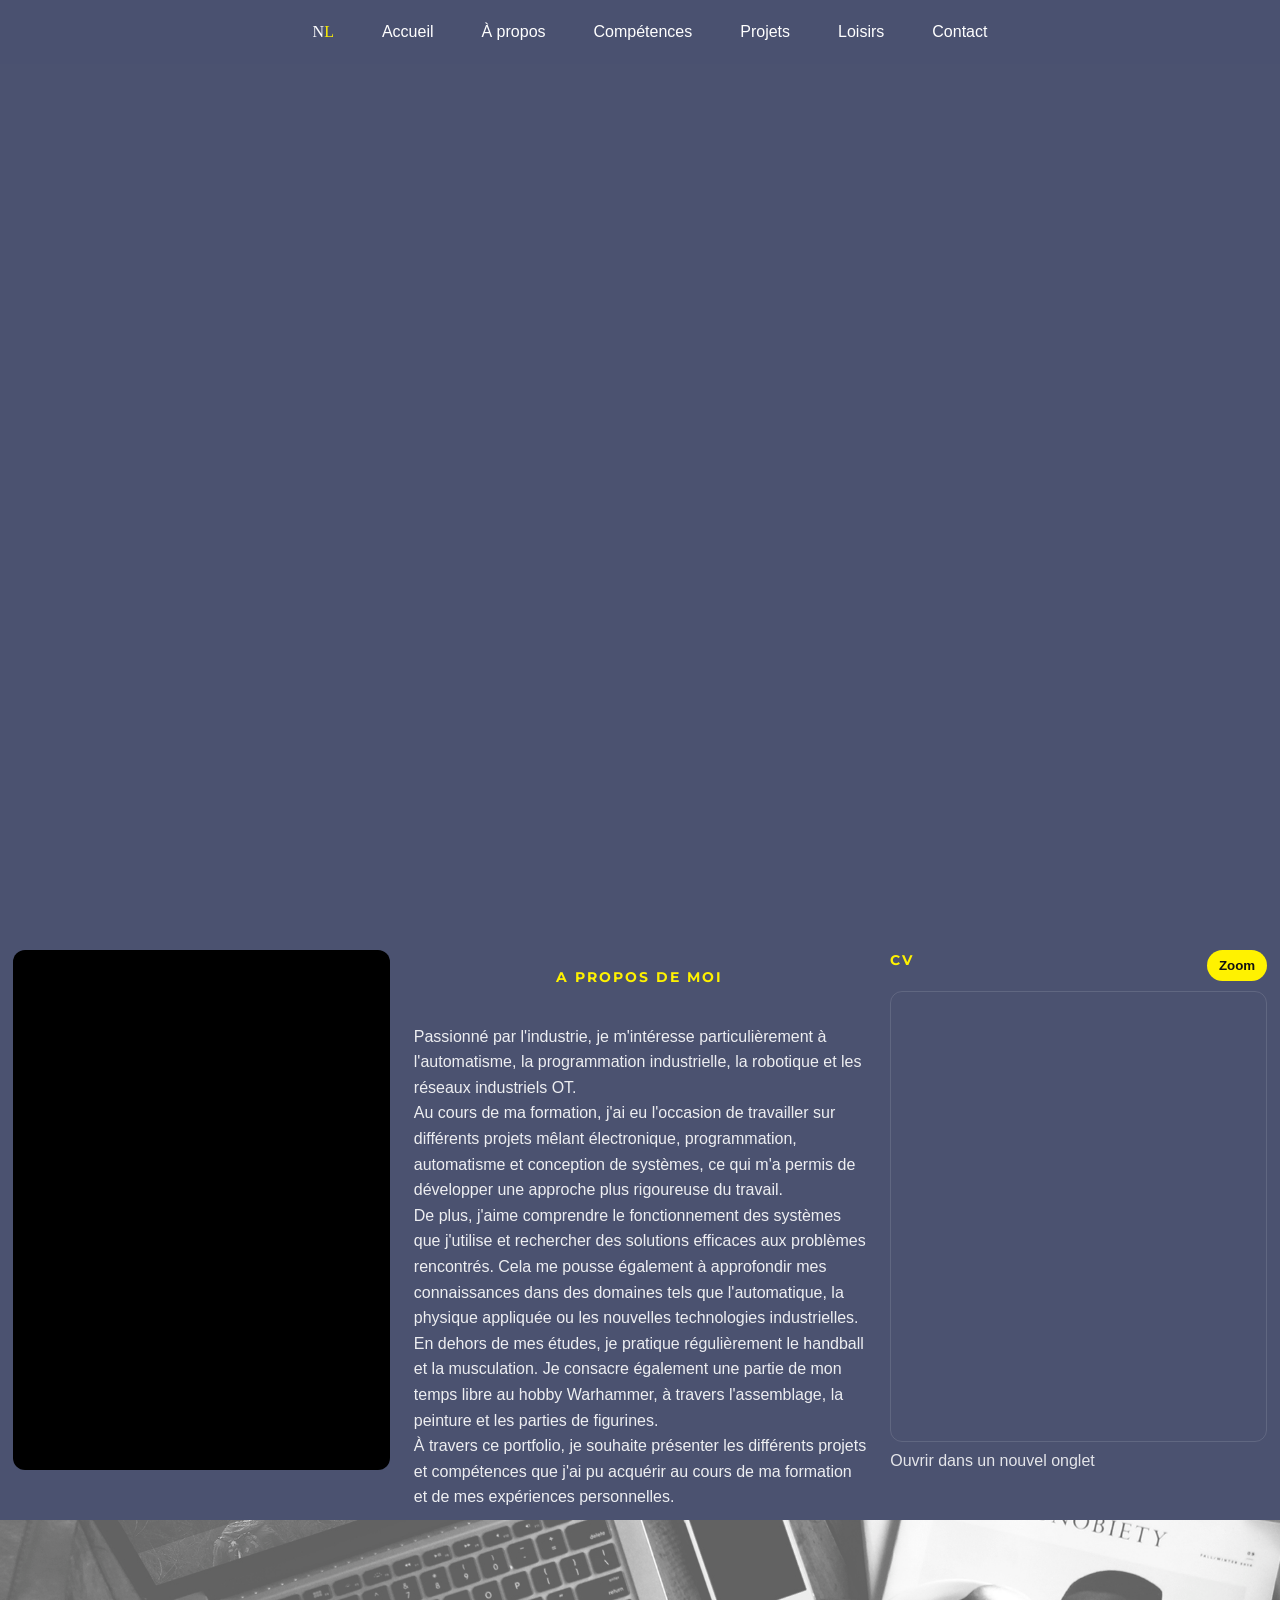
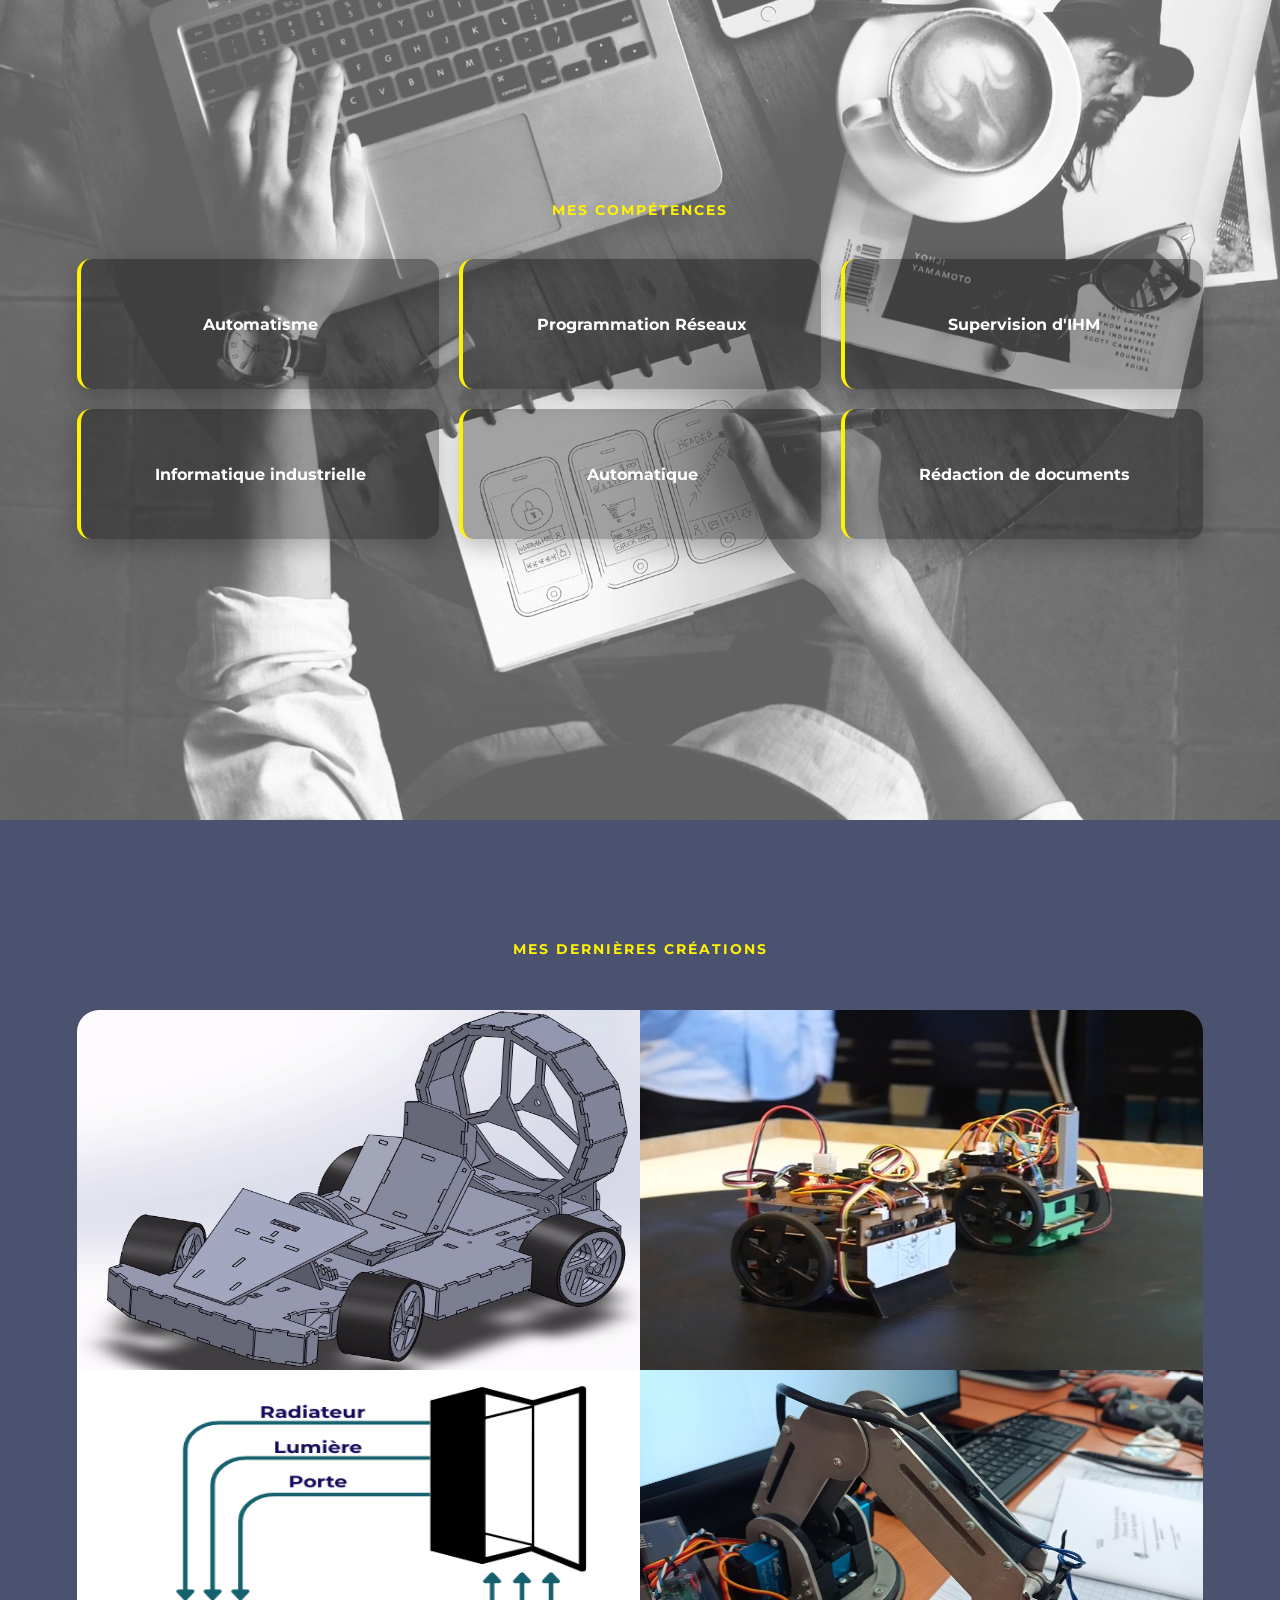
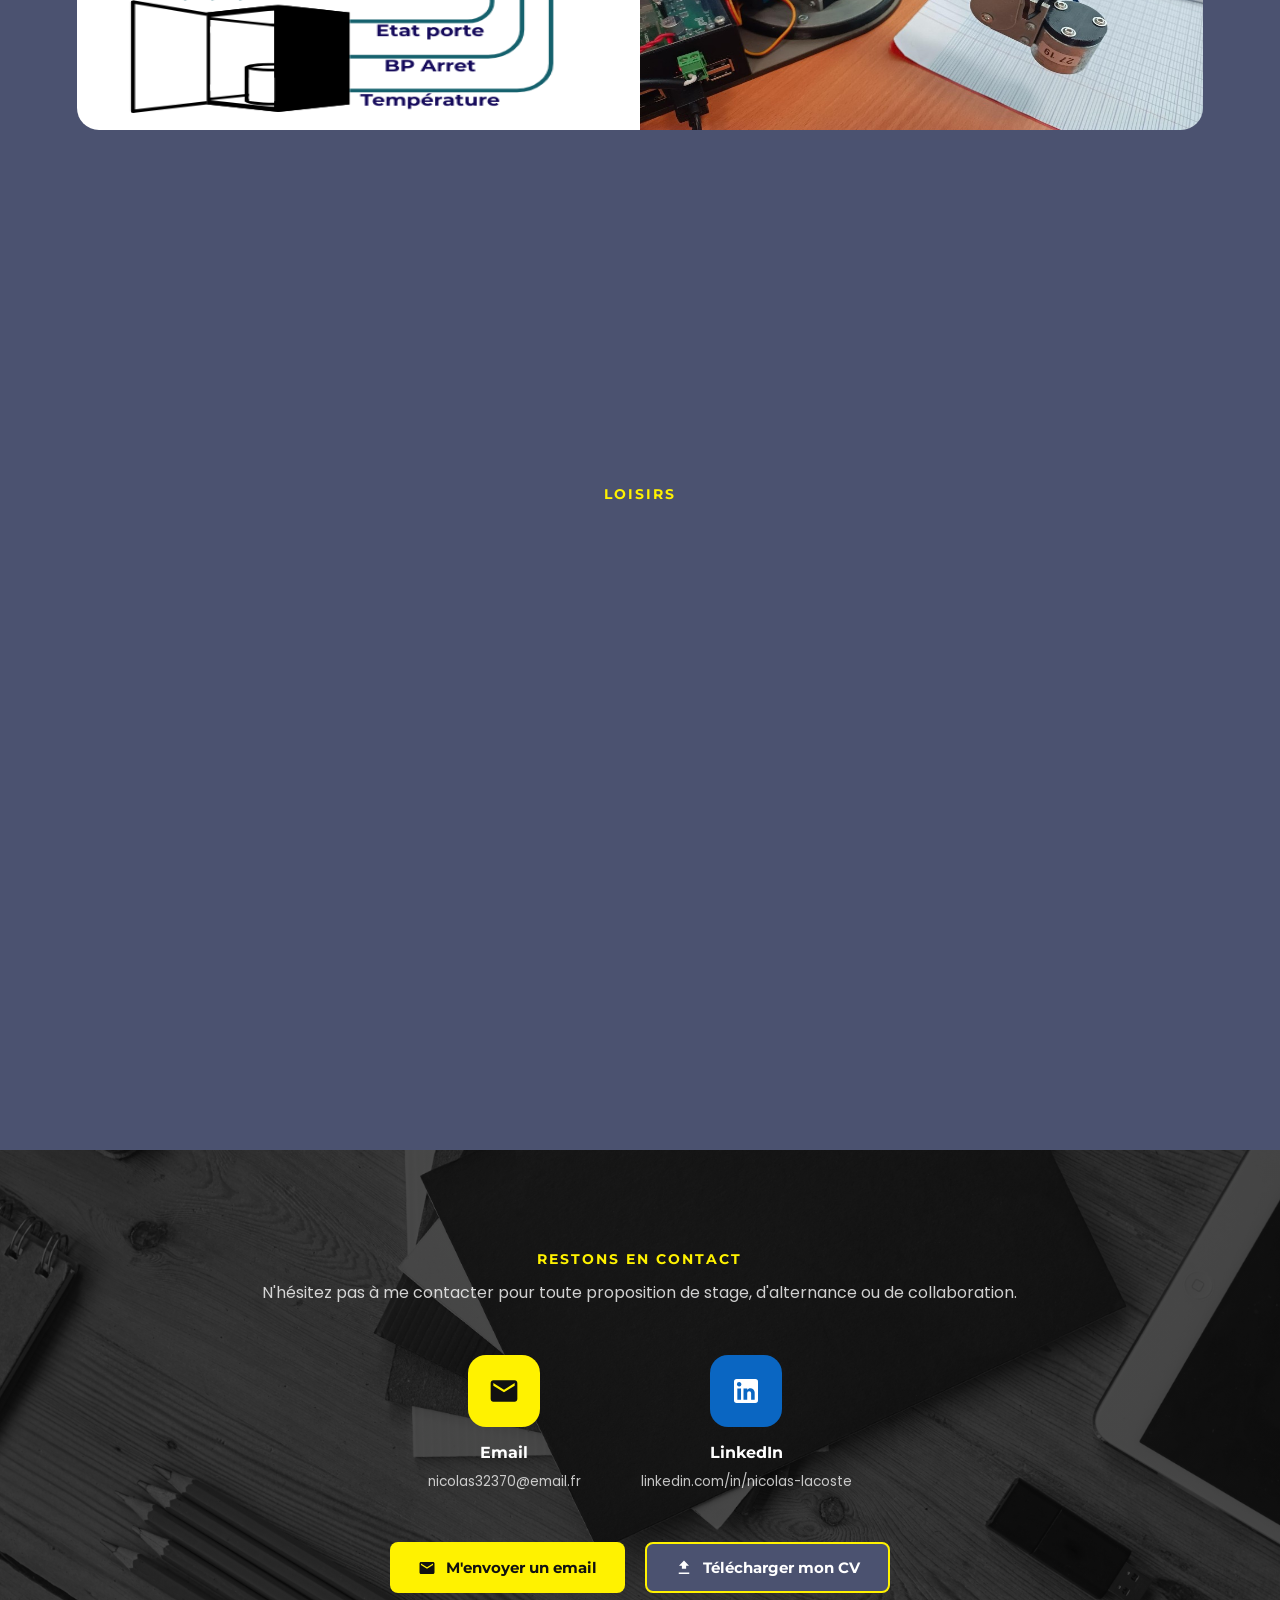
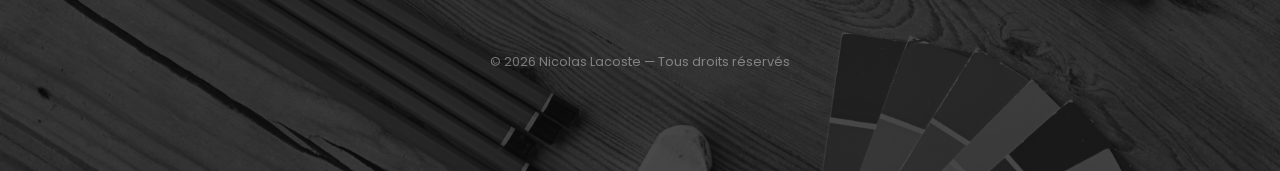
==== index.html @ 11937372 "Add initial HTML structure for portfolio site" ====
<!DOCTYPE html>
<html lang="fr">
<head>
    <link rel="preconnect" href="https://fonts.googleapis.com">
    <link rel="preconnect" href="https://fonts.gstatic.com" crossorigin>
    <link href="https://fonts.googleapis.com/css2?family=Montserrat:ital,wght@0,100..900;1,100..900&family=Noto+Sans+Arabic:wght@100..900&family=Poppins:ital,wght@0,100;0,200;0,300;0,400;0,500;0,600;0,700;0,800;0,900;1,100;1,200;1,300;1,400;1,500;1,600;1,700;1,800;1,900&display=swap" rel="stylesheet">
    <meta charset="UTF-8">
    <meta name="viewport" content="width=device-width, initial-scale=1.0">
    <meta name="referrer" content="strict-origin-when-cross-origin">
    <title>Portfolio - BUT GEII AII</title>
    <link rel="stylesheet" href="CSS site portfolio.css">
</head>
<body>

    <header>
        <nav class="navbar">
            <ul class="menu">
                <li><a href="#hero" class="logo">N<span style="color: #FFF200;">L</span></a></li>
                <li><a href="#hero">Accueil</a></li>
                <li><a href="#about">À propos</a></li>
                <li><a href="#skills">Compétences</a></li>
                <li><a href="#projects">Projets</a></li>
                <li><a href="#loisirs">Loisirs</a></li>
                <li><a href="#contact">Contact</a></li>
            </ul>
        </nav>
    </header>

    <!-- HERO -->
    <section id="hero" class="hero reveal">
    
    <div class="hero-image" id="heroImage"></div>

    <div class="hero-content" >
        <h1>Nicolas <span style="color: #FFF200;"> Lacoste </span> </h1>
        <h2>
         <br> Étudiant en <span style="color:#FFF200;">GEII</span><br>
         à l'IUT <span style="color:#FFF200;">de Bordeaux</span> <br>
        <span style="color:#FFF200;">en 2nde année</span> parcours <br>
        <span style="color:#FFF200;">Automatisme et informatique
        industrielle</span></h2>
    </div>
    <div class="section-divider"></div>
</section>

    <!-- A PROPOS -->
    <section id="about" class="section about reveal">
  <div class="about-grid">
    <!-- Gauche : vidéo -->
    <div class="about-panel about-video">

    <!-- youtube -->
     <div class="video-box">
  <iframe
    src="https://www.youtube-nocookie.com/embed/vzYlxQwlvFA"
    title="Présentation"
    frameborder="0"
    referrerpolicy="strict-origin-when-cross-origin"
    allow="accelerometer; autoplay; clipboard-write; encrypted-media; gyroscope; picture-in-picture; web-share"
    allowfullscreen>
  </iframe>
</div>
      
</div>

    <!-- Centre : texte -->
    <div class="about-panel about-text">
      <div class="text-header">
      <h3><br> A propos de moi</h3>
      </div>
      <p><br>
        Passionné par l'industrie, je m'intéresse particulièrement à l'automatisme, la programmation industrielle, la robotique et les réseaux industriels OT. <br>

        Au cours de ma formation, j'ai eu l'occasion de travailler sur différents projets mêlant électronique, programmation, automatisme et conception de systèmes, ce qui m'a permis de développer une approche plus rigoureuse du travail.<br>

        De plus, j'aime comprendre le fonctionnement des systèmes que j'utilise et rechercher des solutions efficaces aux problèmes rencontrés. Cela me pousse également à approfondir mes connaissances dans des domaines tels que l'automatique, la physique appliquée ou les nouvelles technologies industrielles.<br>

        En dehors de mes études, je pratique régulièrement le handball et la musculation. Je consacre également une partie de mon temps libre au hobby Warhammer, à travers l'assemblage, la peinture et les parties de figurines. <br>

        À travers ce portfolio, je souhaite présenter les différents projets et compétences que j'ai pu acquérir au cours de ma formation et de mes expériences personnelles.
        
      </p>

     
    </div>

    <!-- Droite : CV -->
    <div class="about-panel about-cv">
      <div class="about-cv-header">
        <h3>CV</h3>
        <button class="btn-zoom" id="openCv">Zoom</button>
      </div>

      <div class="cv-preview" role="button" tabindex="0" aria-label="Ouvrir le CV en grand">
        <iframe
          src="CV Nicolas Lacoste J.pdf"
          title="Aperçu CV"
          loading="lazy"></iframe>
      </div>

      <a class="cv-download" href="CV Nicolas Lacoste J.pdf" target="_blank" rel="noopener">
        Ouvrir dans un nouvel onglet
      </a>
    </div>
  </div>
</section>

<!-- Modal Zoom CV -->
<div class="modal" id="cvModal" aria-hidden="true">
  <div class="modal-backdrop" id="closeCv"></div>

  <div class="modal-content" role="dialog" aria-modal="true" aria-label="CV en plein écran">
    <button class="modal-close" id="closeCvBtn" aria-label="Fermer">✕</button>
    <iframe src="CV Nicolas Lacoste J.pdf" title="CV plein écran"></iframe>
  </div>
</div>


    <!-- COMPETENCES -->
    <section id="skills" class="section skills">
      <div class="skills-inner reveal">
        <h3>Mes compétences</h3>

        <div class="skills-grid">
          <div class="card-flip" data-title="Automatisme" data-desc="Programmation d'automates Siemens sous TIA Portal, réalisation de Grafcet et mise en œuvre de systèmes automatisés. Compétences acquises lors de projets industriels">
            <div class="card-inner">
              <div class="card-front">Automatisme</div>
               <div class="card-back">
                Cliquer pour<br>en savoir plus →
              </div>
            </div>
          </div>

          <div class="card-flip" data-title="Programmation Réseaux" data-desc="Développement d'applications en C, Python et Arduino ainsi qu'utilisation de protocoles de communication industriels et embarqués. Mise en œuvre de liaisons série, échanges de données et architectures connectées.">
            <div class="card-inner">
              <div class="card-front">Programmation Réseaux</div>
              <div class="card-back">
                Cliquer pour<br>en savoir plus →
              </div>
            </div>
          </div>

          <div class="card-flip" data-title="Supervision d'IHM" data-desc="Création d'interfaces homme-machine permettant le pilotage et la visualisation d'installations automatisées. Conception d'écrans intuitifs facilitant le suivi et le diagnostic des systèmes.">
            <div class="card-inner">
              <div class="card-front">Supervision d'IHM</div>
              <div class="card-back">
                Cliquer pour<br>en savoir plus →
              </div>
            </div>
          </div>

          <div class="card-flip" data-title="Informatique industrielle" data-desc="Développement de solutions associant matériel et logiciel pour le pilotage de systèmes industriels. Utilisation de microcontrôleurs, Raspberry Pi et outils de programmation dédiés à l'industrie.">
            <div class="card-inner">
              <div class="card-front">Informatique industrielle</div>
              <div class="card-back">
                Cliquer pour<br>en savoir plus →
              </div>
            </div>
          </div>

          <div class="card-flip" data-title="Automatique" data-desc="Étude et modélisation de systèmes de régulation dynamiques, analyse de stabilité et mise en œuvre de correcteurs de régulation PID. Application pratique lors de projets de régulation thermique et de contrôle de procédés.">
            <div class="card-inner">
              <div class="card-front">Automatique</div>
              <div class="card-back">
                Cliquer pour<br>en savoir plus →
              </div>
            </div>
          </div>
          <div class="card-flip" data-title="Rédaction de documents" data-desc="Réalisation de rapports techniques, comptes rendus de projets et d'analyse fonctionnelles sur des systèmes complexes. Capacité à présenter clairement une démarche, des résultats et des solutions techniques.">
            <div class="card-inner">
              <div class="card-front">Rédaction de documents</div>
              <div class="card-back">
                Cliquer pour<br>en savoir plus →
              </div>
            </div>
          </div>
        </div>
      </div>
    </section>

    <!-- Modal compétence -->
    <div class="skill-modal-backdrop" id="skillModal">
      <div class="skill-modal-card">
        <button class="skill-modal-close" id="skillModalClose">✕</button>
        <div class="skill-modal-title" id="skillModalTitle"></div>
        <div class="skill-modal-text" id="skillModalText"></div>
      </div>
    </div>

    <!-- PROJETS -->
    <section id="projects" class="section projects reveal">
      <div class="projects-header">
        <h3>Mes dernières créations</h3>
      </div>

      <div class="projects-grid">
        <a class="project-card" href="projet-KAH.html" aria-label="Projet KAH">
          <img src="Kah .jpg" alt="Aperçu projet 1">
          <div class="project-overlay">
            <div class="project-title">Projet KAH</div>
            <div class="project-tags">Carte électronique d'un récepteur d'un kart à hélice</div>
          </div>
        </a>

        <a class="project-card" href="projet-sumo.html" aria-label="Projet Robot SUMO">
          <img src="robot sumo.jpeg" alt="Aperçu projet 2">
          <div class="project-overlay">
            <div class="project-title">Projet SUMO</div>
            <div class="project-tags">Fabrication d'un robot Sumo</div>
          </div>
        </a>

        <a class="project-card" href="projet-mugochaud.html" aria-label="Projet MUGOCHAUD">
          <img src="mugochaud-synoptique-fonctionnel.webp" alt="Aperçu projet 3">
          <div class="project-overlay">
            <div class="project-title">Projet MUGOCHAUD</div>
            <div class="project-tags">Programmation et installation d'une enceinte chauffante pour mug automatisé</div>
          </div>
        </a>
        <a class="project-card" href="projet-robotique.html" aria-label="Projet pilotage robotique">
          <img src="brasrobotcover.jpg" alt="">
            <div class="project-overlay">
            <div class="project-title">Projet bras robot</div>
            <div class="project-tags">Pilotage d'un bras robot</div>
          </div>
        </a>
      </div>
    </section>

  <!-- LOISIRS -->
  <section id="loisirs" class="section projects reveal">
    <div class="projects-header">
      <h3>Loisirs</h3>
    </div>

    <div class="projects-grid">

      <a class="project-card loisir-card" href="loisirs-warhammer.html">
        <video muted preload="metadata">
          <source src="warhammer.mp4" type="video/mp4">
        </video>
        <div class="project-overlay">
          <div class="project-title">Figurines Warhammer</div>
          <div class="project-tags">Assemblage et peinture de figurine Warhammer</div>
        </div>
      </a>

      <a class="project-card loisir-card" href="loisirs-handball.html">
        <video muted loop preload="metadata">
          <source src="sport.mp4" type="video/mp4">
        </video>
        <div class="project-overlay">
          <div class="project-title">Activités sportives</div>
          <div class="project-tags">Handball / Tennis / Musculation</div>
        </div>
      </a>
    </div>

    </div>
  </section>
    <!-- CONTACT -->
  <section id="contact" class="section contact">
  <div class="contact-inner reveal">

    <h3>Restons en Contact</h3>
    <p class="contact-subtitle">
      N'hésitez pas à me contacter pour toute proposition de stage, d'alternance ou de collaboration.
    </p>

    <div class="contact-icons-row">

      <div class="contact-icon-block">
        <a href="mailto:nicolas32370@email.fr" class="contact-icon-box email-box">
          <svg xmlns="http://www.w3.org/2000/svg" width="32" height="32" viewBox="0 0 24 24">
            <path d="M20 4H4c-1.1 0-2 .9-2 2v12c0 1.1.9 2 2 2h16c1.1 0 2-.9 2-2V6c0-1.1-.9-2-2-2zm0 4-8 5-8-5V6l8 5 8-5v2z"/>
          </svg>
        </a>
        <strong>Email</strong>
        <a href="mailto:nicolas32370@email.fr">nicolas32370@email.fr</a>
      </div>

      <div class="contact-icon-block">
        <a href="https://linkedin.com/in/nicolas-lacoste" target="_blank" rel="noopener" class="contact-icon-box linkedin-box">
          <svg xmlns="http://www.w3.org/2000/svg" width="32" height="32" fill="white" viewBox="0 0 24 24">
            <path d="M19 3A2 2 0 0 1 21 5V19A2 2 0 0 1 19 21H5A2 2 0 0 1 3 19V5A2 2 0 0 1 5 3H19M18.5 18.5V13.2A3.26 3.26 0 0 0 15.24 9.94C14.39 9.94 13.4 10.46 12.92 11.24V10.13H10.13V18.5H12.92V13.57A1.46 1.46 0 0 1 14.38 12.11A1.46 1.46 0 0 1 15.84 13.57V18.5H18.5M6.88 8.56A1.68 1.68 0 0 0 8.56 6.88C8.56 5.95 7.81 5.19 6.88 5.19A1.69 1.69 0 0 0 5.19 6.88C5.19 7.81 5.95 8.56 6.88 8.56M8.27 18.5V10.13H5.5V18.5H8.27Z"/>
          </svg>
        </a>
        <strong>LinkedIn</strong>
        <a href="https://linkedin.com/in/nicolas-lacoste" target="_blank" rel="noopener">linkedin.com/in/nicolas-lacoste</a>
      </div>

    </div>

    <div class="contact-buttons">
      <a href="mailto:nicolas32370@email.fr" class="contact-btn btn-email">
        <svg xmlns="http://www.w3.org/2000/svg" width="18" height="18" fill="currentColor" viewBox="0 0 24 24">
          <path d="M20 4H4c-1.1 0-2 .9-2 2v12c0 1.1.9 2 2 2h16c1.1 0 2-.9 2-2V6c0-1.1-.9-2-2-2zm0 4-8 5-8-5V6l8 5 8-5v2z"/>
        </svg>
        M'envoyer un email
      </a>
      <a href="CV Nicolas Lacoste J.pdf" download class="contact-btn btn-cv">
        <svg xmlns="http://www.w3.org/2000/svg" width="18" height="18" fill="currentColor" viewBox="0 0 24 24">
          <path d="M5 20h14v-2H5v2zm7-18L5.33 9h3.84v4h5.66V9h3.84L12 2z"/>
        </svg>
        Télécharger mon CV
      </a>
    </div>

    <div class="contact-footer">
      © 2026 Nicolas Lacoste — Tous droits réservés
    </div>

  </div>
</section>

    <script src="javascript site portfolio.js"></script>
</body>
</html>
---- CSS site portfolio.css ----
* {
    margin: 0;
    padding: 0;
    box-sizing: border-box;
}
html {
    scroll-behavior: smooth;
}
body {
    font-family: Arial, sans-serif;
    scroll-behavior: smooth;
    color: white;
    background-color: #4b5270;
}

header{
  position: fixed;
  top: 0;
  width: 100%;
  padding: 15px 40px;

  background: rgba(75,82,112,0.9);
  backdrop-filter: blur(6px);

  transition: background 0.35s ease;
  z-index: 1000;
}
header::before{
  content: "";
  position: absolute;
  inset: 0;

  background: radial-gradient(
    circle at var(--x, 50%) var(--y, 50%),
    rgba(255,255,255,0.25) 0%,
    rgba(255,255,255,0.12) 20%,
    rgba(255,255,255,0.05) 40%,
    transparent 70%
  );

  opacity: 0;
  transition: opacity 0.3s ease;
  pointer-events: none;
}

header:hover::before{
  opacity: 1;
}

nav {
    display: flex;
    align-items: center;
    padding: 0px 20px;
    justify-content: center;  /* ⭐ centre tout */
}
nav .logo{
    font-family:'Algerian';
    font: size 250px;
}
nav ul {
    display: flex;
    list-style: none;
    align-items: center;
    justify-content: center;
    gap: 28px;          /* espace régulier entre éléments */
}

nav ul li {
    margin-left: 20px;
}

ul{
  list-style-position: inside;
  padding-left: 0;
  text-align: center;
}

ul li{
  margin: 8px 0;
}

nav a {
    text-decoration: none;
    color: white;
    transition: 0.3s;
}

nav a:hover {
    color: #FFF200;
}
.cards .card:hover {
    color: #FFF200;
}
.section {
    min-height: 50vh;
    padding: 50px 1%;
    display: flex;
    flex-direction: column;
    justify-content: center;
}

.hero {
    position: relative;
    height: 100vh;
    background: #4b5270; /* couleur de fond comme ton screen */
    display: flex;
    align-items: center;
    padding-left: 70%;
    overflow: hidden;
    padding-top: 80px;
    color: #FFF200;
    font-family : "Times New Roman", Times, serif;
}

.hero-image {
    position: absolute;
    left: 0;
    top: 0;
    height: 100%;
    width: 55%; /* elle ne prend pas tout l'écran */
    
    background: url(arriere\ plan\ 1.png) center/cover no-repeat;

    /* 🔥 Le dégradé de transparence */
    -webkit-mask-image: linear-gradient(
        to right,
        #2d2d2d 0%,
        #2d2d2d 80%,
        transparent 100%
    );
    mask-image: linear-gradient(
        to right,
        #2d2d2d 0%,
        #2d2d2d 80%,
        transparent 100%
    );
    will-change: transform;
    transform: translate3d(0, 0, 0);
    z-index: 1;
}
.hero::before {
  content: "";
  position: absolute;
  inset: 0;

  background:

    radial-gradient(
      circle at 85% 30%,
      rgba(255,242,0,0.5) 0%,
      rgba(45,45,45,0.6) 50%,
      rgba(45,45,45,0) 70%
    );

  z-index: 0;
  pointer-events: none;
}

.hero-content {
    position: relative;
    z-index: 2;
    color: white;
    z-index: 4;
}
h2 {
    font-family: 'Montserrat', sans-serif;
    color: #FFF200;
}
.hero h1{
    font-family: 'Montserrat', sans-serif;
    font-weight: 800;
    letter-spacing: 6px;
    color: white;
    font-size : 65px;
}
.hero h2 {
    color: white;
    font-family: 'Poppins', sans-serif;
    font-weight: 400;
    font-size : 24px;
}

.section-divider{
  height: 90px; /* ✅ espace de respiration */
  background: linear-gradient(
    to bottom,
    rgba(255,255,255,0) 0%,
    rgba(0,0,0,0.10) 50%,
    rgba(255,255,255,0) 100%
  );
}

.cards {
    display: flex;
    gap: 20px;
    flex-wrap: wrap;
}

.card{
  background: rgba(0,0,0,0.35);
  padding: 20px;
  border-left: 4px solid #FFF200;
  border-radius: 18px;         /* ✅ plus arrondi */
  box-shadow: 0 10px 30px rgba(0,0,0,0.15);
  flex: 1 1 200px;
  transition: transform 0.25s ease, box-shadow 0.25s ease;
}
.skills .cards{
  display: grid;
  grid-template-columns: repeat(2, 1fr);
  gap: 25px;
}

/* ─── SKILLS CARDS ─── */
.skills-inner h3 {
  text-align: center;
  margin-bottom: 40px;
}

.skills-grid {
  display: grid;
  grid-template-columns: repeat(3, 1fr);
  gap: 20px;
}

@media (max-width: 900px) {
  .skills-grid { grid-template-columns: repeat(2, 1fr); }
}
@media (max-width: 600px) {
  .skills-grid { grid-template-columns: 1fr; }
}

.card-flip {
  perspective: 1000px;
  height: 130px;   /* plus petite */
  cursor: pointer;
  transition: transform 0.3s ease;
}
.card-flip:hover {
  transform: scale(1.05);
}
.card-inner {
  position: relative;
  width: 100%;
  height: 100%;
  transition: transform 0.7s cubic-bezier(.4,0,.2,1);
  transform-style: preserve-3d;
}



.card-front, .card-back {
  position: absolute;
  inset: 0;
  border-radius: 14px;
  backface-visibility: hidden;
  display: flex;
  justify-content: center;
  align-items: center;
  padding: 18px;
  text-align: center;
  box-shadow: 0 8px 24px rgba(0,0,0,0.25);
}

.card-front {
  background: rgba(0,0,0,0.35);
  border-left: 4px solid #FFF200;
  font-family: 'Montserrat', sans-serif;
  font-weight: 700;
  font-size: 1rem;
}

.card-back {
  background: rgba(0,0,0,0.65);
  color: white;
  line-height: 1.5;
  font-size: 0.85rem;
  transform: rotateY(180deg);
}

/* ─── SKILL MODAL (zoom centré) ─── */
.skill-modal-backdrop {
  position: fixed;
  inset: 0;
  background: rgba(0,0,0,0.0);
  backdrop-filter: blur(0px);
  z-index: 9000;
  display: flex;
  align-items: center;
  justify-content: center;
  pointer-events: none;
  opacity: 0;
  transition: opacity 0.35s ease, backdrop-filter 0.35s ease, background 0.35s ease;
}

.skill-modal-backdrop.is-open {
  opacity: 1;
  pointer-events: all;
  background: rgba(0,0,0,0.45);
  backdrop-filter: blur(8px);
}

.skill-modal-card {
  background: rgba(20,22,35,0.97);
  border: 1px solid rgba(255,242,0,0.35);
  border-radius: 22px;
  box-shadow: 0 30px 80px rgba(0,0,0,0.6);
  position: relative;
  transform: scale(0.75);
  opacity: 0;
  transition: transform 0.4s cubic-bezier(.34,1.56,.64,1), opacity 0.3s ease;
  width: min(480px, 88vw);
  padding: 44px 40px;
}

.skill-modal-backdrop.is-open .skill-modal-card {
  transform: scale(1);
  opacity: 1;
}

.skill-modal-title {
  font-family: 'Montserrat', sans-serif;
  font-weight: 800;
  font-size: 1.3rem;
  color: #FFF200;
  margin-bottom: 16px;
  letter-spacing: 1px;
}

.skill-modal-text {
  color: rgba(255,255,255,0.88);
  line-height: 1.8;
  font-size: 1rem;
  font-family: 'Poppins', sans-serif;
  text-align: justify;  /* comme sur le site ref */
}

.skill-modal-close {
  position: absolute;
  top: -14px;
  right: -14px;
  width: 34px;
  height: 34px;
  border-radius: 50%;
  background: #FFF200;
  color: #111;
  border: none;
  font-size: 1rem;
  font-weight: 900;
  cursor: pointer;
  display: flex;
  align-items: center;
  justify-content: center;
  transition: transform 0.2s;
}
.skill-modal-close:hover { transform: scale(1.15); }

.card:hover{
  transform: translateY(-6px);
  box-shadow: 0 16px 40px rgba(0,0,0,0.25);
}
.reveal{
  opacity: 0;
  transform: translateY(40px);
  transition: opacity 700ms ease, transform 700ms ease;
  will-change: opacity, transform;
}

/* Quand visible */
.reveal.is-visible{
  opacity: 1;
  transform: translateY(0);
}

/* Option: délais différents pour faire un effet "cascade" */
.hero.delay-1 { transition-delay: 120ms; }
.hero.delay-2 { transition-delay: 240ms; }
.hero.delay-3 { transition-delay: 360ms; }

/* Option: accessibilité (si l’utilisateur préfère réduire les animations) */
@media (prefers-reduced-motion: reduce) {
  .hero {
    transition: none;
    opacity: 1;
    transform: none;
  }
}
.about {
  gap: 30px;
}

.about h2 {
  margin-bottom: 10px;
}

/* Grille 3 colonnes */
.about-grid{
  display: grid;
  grid-template-columns: 1fr 1.2fr 1fr;
  gap: 24px;
  align-items: stretch; /* ✅ toutes les colonnes s'étirent */
}

.about-panel{
  height: 520px;              /* ✅ même taille */
  display: flex;              /* ✅ permet de gérer le contenu */
  flex-direction: column;
}
.text-header{
  text-align: center;
}
h3 {
  margin-bottom: 12px;
  font-family: 'Montserrat', sans-serif;
  letter-spacing: 2px;
  font-size: 14px;
  text-transform: uppercase;
  color: #FFF200;
}

/* Vidéo */
.about-video video {
  width: 100%;
  height: 360px;
  border-radius: 12px;
  background: #000;
  object-fit: cover;
}
.about-video { gap: 12px; }

.video-box{
  flex: 1;                /* ✅ prend toute la hauteur dispo */
  border-radius: 12px;
  overflow: hidden;
  background: #000;
}

.video-box iframe{
  width: 100%;
  height: 100%;
  border: 0;
}

/* Texte */
.about-text p {
  line-height: 1.6;
  color: rgba(255,255,255,0.9);
}
.about-list {
  margin-top: 12px;
  padding-left: 18px;
  line-height: 1.7;
  color: rgba(255,255,255,0.85);
}

/* CV */
.about-cv-header{
  display: flex;
  justify-content: space-between;
  align-items: center;
  gap: 12px;
}

.btn-zoom {
  background: #FFF200;
  color: #111;
  border: none;
  padding: 8px 12px;
  border-radius: 999px;
  cursor: pointer;
  font-weight: 700;
}
.btn-zoom:active { transform: scale(0.98); }

.cv-preview {
  margin-top: 10px;
  height: 360px;
  border-radius: 12px;
  overflow: hidden;
  border: 1px solid rgba(255,255,255,0.12);
  cursor: pointer;
}
.cv-preview iframe {
  width: 100%;
  height: 100%;
  border: 0;
}
.about-cv .cv-preview{
  flex: 1;
  height: auto; /* ✅ ne force plus une hauteur fixe */
}
.cv-download{
  display: inline-block;
  margin-top: 10px;
  color: white;
  text-decoration: none;
  opacity: 0.85;
}
.cv-download:hover{ color: #FFF200; opacity: 1; }

/* Modal */
.modal {
  position: fixed;
  inset: 0;
  display: none;
  z-index: 999999;
}
.modal.is-open { display: block; }

.modal-backdrop{
  position: absolute;
  inset: 0;
  background: rgba(0,0,0,0.65);
}

.modal-content{
  position: absolute;
  inset: 5vh 5vw;
  background: #111;
  border-radius: 16px;
  overflow: hidden;
  border: 1px solid rgba(255,255,255,0.12);
}
.modal-content iframe{
  width: 100%;
  height: 100%;
  border: 0;
}
.modal-close{
  position: absolute;
  top: 10px;
  right: 12px;
  z-index: 2;
  background: rgba(255,255,255,0.12);
  color: white;
  border: 1px solid rgba(255,255,255,0.18);
  border-radius: 10px;
  padding: 8px 10px;
  cursor: pointer;
}

/* Responsive */
@media (max-width: 1100px){
  .about-grid{
    grid-template-columns: 1fr;
  }
  .about-video video,
  .cv-preview{
    height: 280px;
  }
}

.skills{
  min-height: 100vh;           /* ✅ plus grand */
  padding: 120px 6%;
  background-image: url("image compétences.png");
  background-size: cover;
  background-position: center;
  background-repeat: no-repeat;
}
@media (max-width: 700px){
  .skills .cards{
    grid-template-columns: 1fr; /* ✅ 1 colonne sur téléphone */
  }
}
.skills-header{
  text-align: center;
  margin-bottom: 40px;
}
.skills, .contact{
  position: relative;
}

/* Le contenu au-dessus du background */
.skills-inner, .contact-inner{
  position: relative;
  z-index: 1;
}

/* Si tu utilises un overlay en ::before sur contact/skills */
.skills::before, .contact::before{
  z-index: 0;
}
.projects {
  min-height: 100vh;
  padding: 120px 6%;
}

.projects-header{
  text-align: center;
  margin-bottom: 40px;
}
.projects h2{
  font-family: 'Montserrat', sans-serif;
  font-weight: 800;
  letter-spacing: 2px;
  margin-bottom: 10px;
}

.projects-more{
  display: inline-block;
  text-decoration: none;
  color: rgba(255,255,255,0.75);
  letter-spacing: 2px;
  transition: 0.25s;
}
.projects-more:hover{
  color: #FFF200;
}

/* 3 images alignées */
.projects-grid{
  display: grid;
  gap: 0;                 /* comme l'exemple (collé) */
  border-radius: 22px;
  overflow: hidden;
  grid-template-columns: repeat(2, minmax(0, 1fr));
}

/* Cartes */
.project-card{
  position: relative;
  display: block;
  height: 360px;
  overflow: hidden;
  color: white;
  text-decoration: none;
}

.project-card:visited {
  color: #FFF200;
}
.project-card img{
  width: 100%;
  height: 100%;
  object-fit: fill;
  transform: scale(1);
  transition: transform 0.45s ease;
}

/* Overlay sombre + texte */
.project-overlay{
  position: absolute;
  inset: 0;
  background: linear-gradient(to top, rgba(0,0,0,0.55), rgba(0,0,0,0.05));
  opacity: 0;
  transition: opacity 0.25s ease;
  display: flex;
  flex-direction: column;
  justify-content: flex-end;
  padding: 18px;
}

.project-title{
  font-family: 'Montserrat', sans-serif;
  font-weight: 800;
  letter-spacing: 1px;
}

.project-tags{
  opacity: 0.85;
  margin-top: 6px;
  color: white;
}

/* Hover effet */
.project-card:hover img{
  transform: scale(1.06);
}
.project-card:hover .project-overlay{
  opacity: 1;
}

/* Responsive */
@media (max-width: 900px){
  .projects-grid{
    grid-template-columns: 1fr;
  }
  .project-card{
    height: 260px;
  }
}

.loisir-card {
  position: relative;
  overflow: hidden;
  cursor: pointer;
}

.loisir-card video {
  position: absolute;   /* 🔥 très important */
  top: 0;
  left: 0;
  width: 100%;
  height: 100%;
  object-fit: cover;    /* remplit toute la card */
}

.contact {
  position: relative;
  min-height: 60vh;
  padding: 100px 8%;
  background:
    linear-gradient(rgba(0,0,0,0.7), rgba(0,0,0,0.7)),
    url("image contacts.png");
  background-size: cover;
  background-position: center;
  text-align: center;
}

.contact-inner {
  position: relative;
  z-index: 1;
}

.contact-subtitle {
  color: rgba(255,255,255,0.8);
  font-family: 'Poppins', sans-serif;
  font-size: 1rem;
  margin-bottom: 50px;
  margin-top: 10px;
}
/* Conteneur principal */
.contact-container{
  display: grid;
  grid-template-columns: 1fr 1.2fr;
  gap: 60px;
  align-items: start;
}
.contact-icons-row {
  display: flex;
  justify-content: center;
  gap: 60px;
  flex-wrap: wrap;
  margin-bottom: 50px;
}

.contact-icon-block {
  display: flex;
  flex-direction: column;
  align-items: center;
  gap: 10px;
}

.contact-icon-box {
  width: 72px;
  height: 72px;
  border-radius: 18px;
  display: flex;
  align-items: center;
  justify-content: center;
  margin-bottom: 6px;
  cursor: pointer;
  transition: transform 0.2s, opacity 0.2s;
}
.email-box    { background: #FFF200; }
.email-box svg { fill: #111; }
.linkedin-box { background: #0a66c2; }

.contact-icon-block strong {
  font-family: 'Montserrat', sans-serif;
  font-size: 1rem;
  color: white;
}
.contact-icon-box:hover {
  transform: scale(1.08);
  opacity: 0.9;
}

.contact-icon-block a {
  color: rgba(255,255,255,0.75);
  text-decoration: none;
  font-family: 'Poppins', sans-serif;
  font-size: 0.85rem;
  transition: color 0.2s;
}
.contact-icon-block a:hover { color: #FFF200; }

.contact-buttons {
  display: flex;
  justify-content: center;
  gap: 20px;
  flex-wrap: wrap;
  margin-bottom: 60px;
}

.contact-btn {
  display: inline-flex;
  align-items: center;
  gap: 10px;
  padding: 14px 28px;
  border-radius: 8px;
  font-family: 'Montserrat', sans-serif;
  font-weight: 700;
  font-size: 0.95rem;
  text-decoration: none;
  transition: transform 0.2s, opacity 0.2s;
}
.contact-btn:hover { transform: translateY(-2px); opacity: 0.9; }

.btn-email { background: #FFF200; color: #111; }
.btn-cv    { background: #4b5270; color: white; border: 2px solid #FFF200; }

.contact-footer {
  color: rgba(255,255,255,0.4);
  font-size: 0.8rem;
  font-family: 'Poppins', sans-serif;
}

@media (max-width: 600px) {
  .contact-icons-row { gap: 30px; }
  .contact-buttons   { flex-direction: column; align-items: center; }
}
/* Texte */
.contact-info h2{
  font-family: 'Montserrat', sans-serif;
  margin-bottom: 20px;
}

.contact-info p{
  line-height: 1.6;
  margin-bottom: 18px;
  opacity: 0.9;
}

/* Formulaire */
.contact-form{
  display: flex;
  flex-direction: column;
  gap: 16px;
}

.form-row{
  display: flex;
  gap: 12px;
}

/* Champs */
.contact-form input,
.contact-form textarea{
  width: 100%;
  padding: 14px;
  border: none;
  border-radius: 6px;
  background: #e9e9e9;
  font-size: 14px;
}

/* Bouton */
.contact-form button{
  background: #FFF200;
  color: #111;
  border: none;
  padding: 14px;
  font-weight: bold;
  cursor: pointer;
  border-radius: 6px;
  transition: 0.25s;
}

.contact-form button:hover{
  background: #e5d800;
}

/* Réseaux sociaux */
.contact-socials{
  margin-top: 60px;
  text-align: center;
}

.contact-socials a{
  margin: 0 14px;
  text-decoration: none;
  color: white;
  opacity: 0.8;
  transition: 0.2s;
}

.contact-socials a:hover{
  color: #FFF200;
  opacity: 1;
}
@media (max-width: 900px){
  .contact-container{
    grid-template-columns: 1fr;
  }

  .form-row{
    flex-direction: column;
  }
}
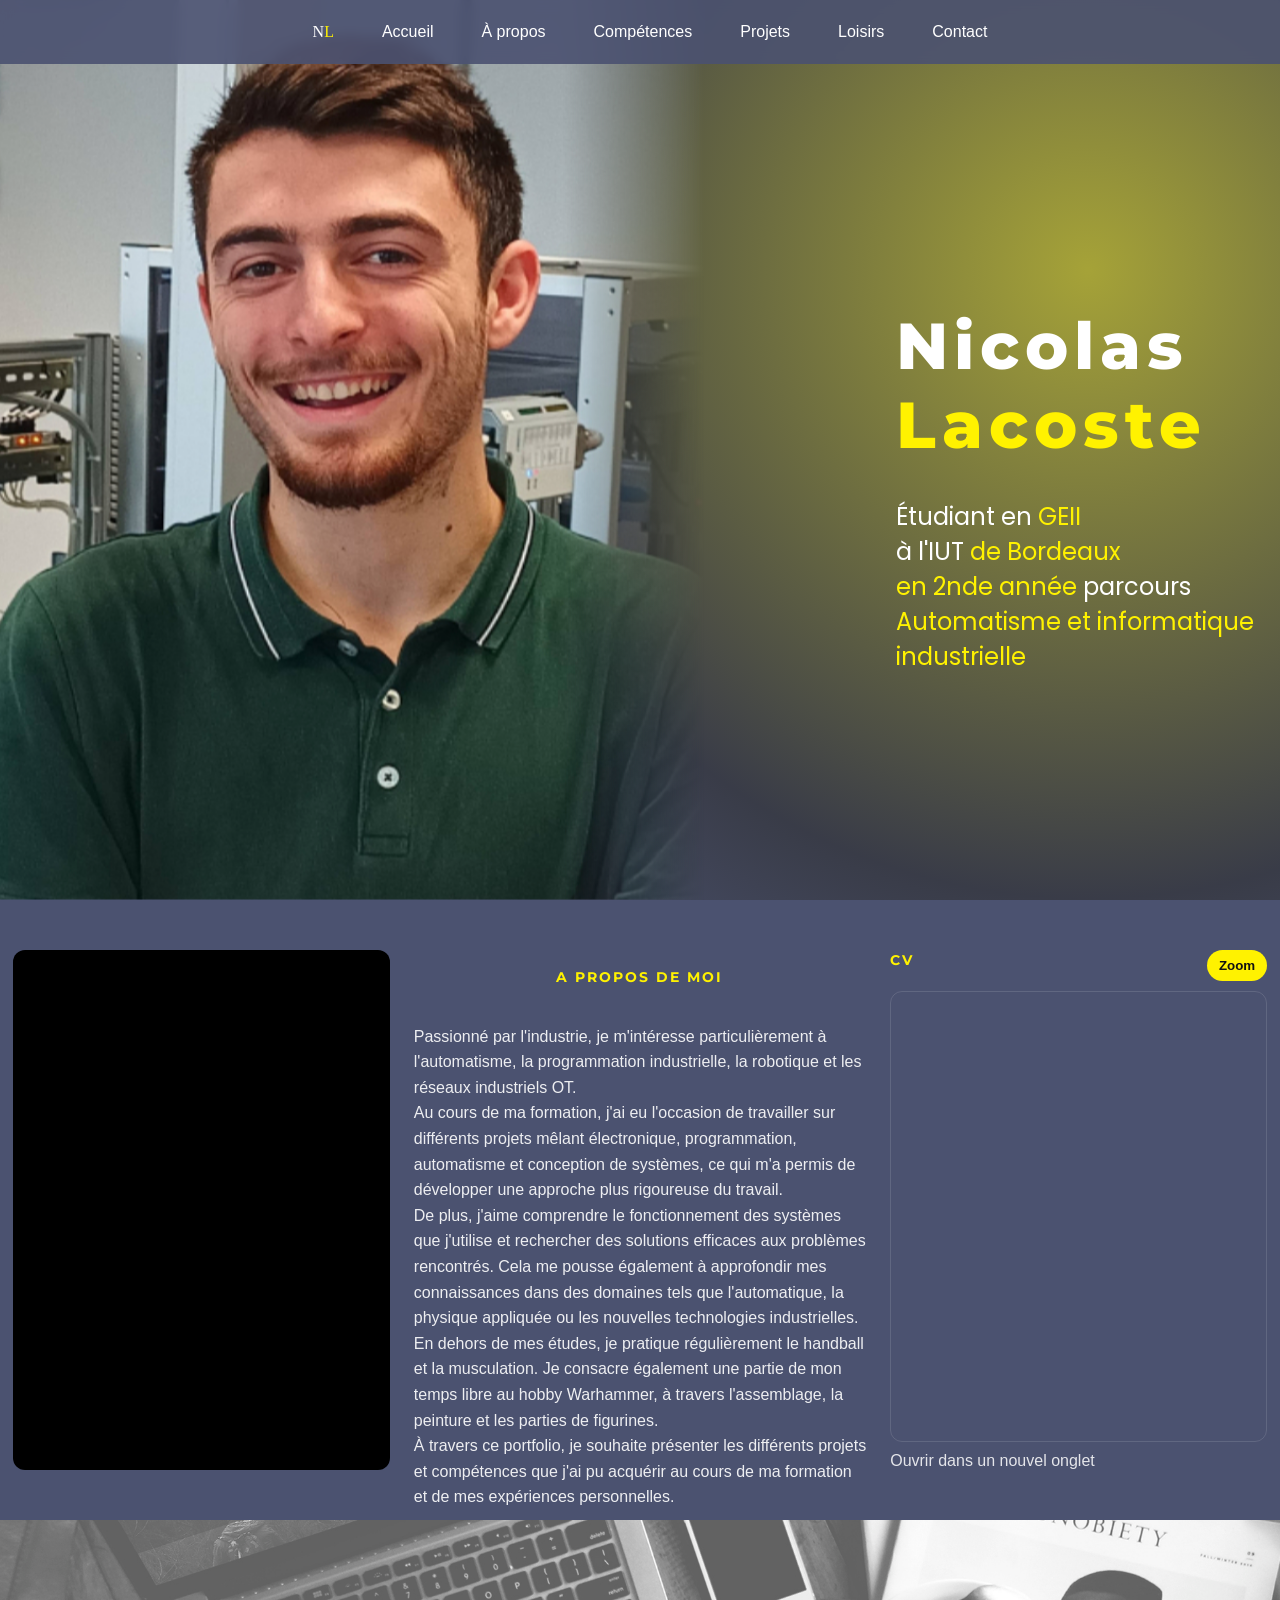
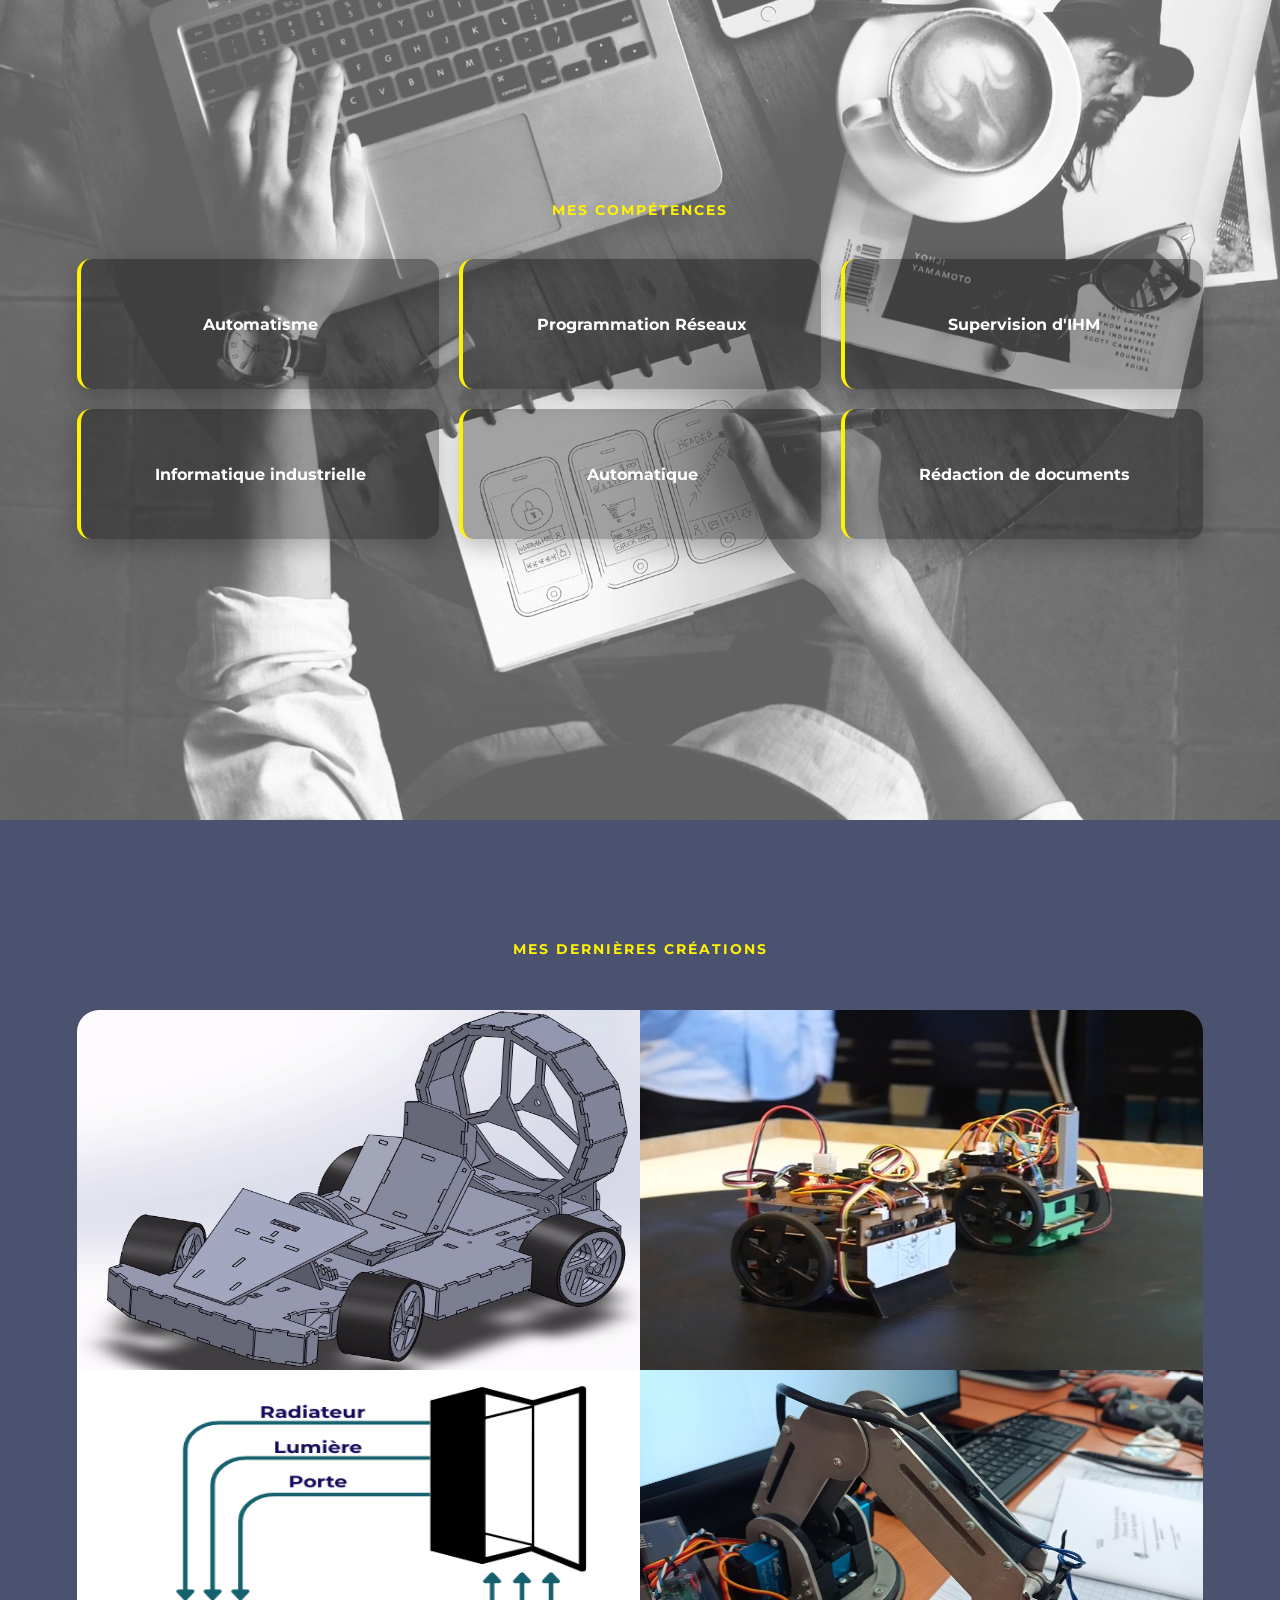
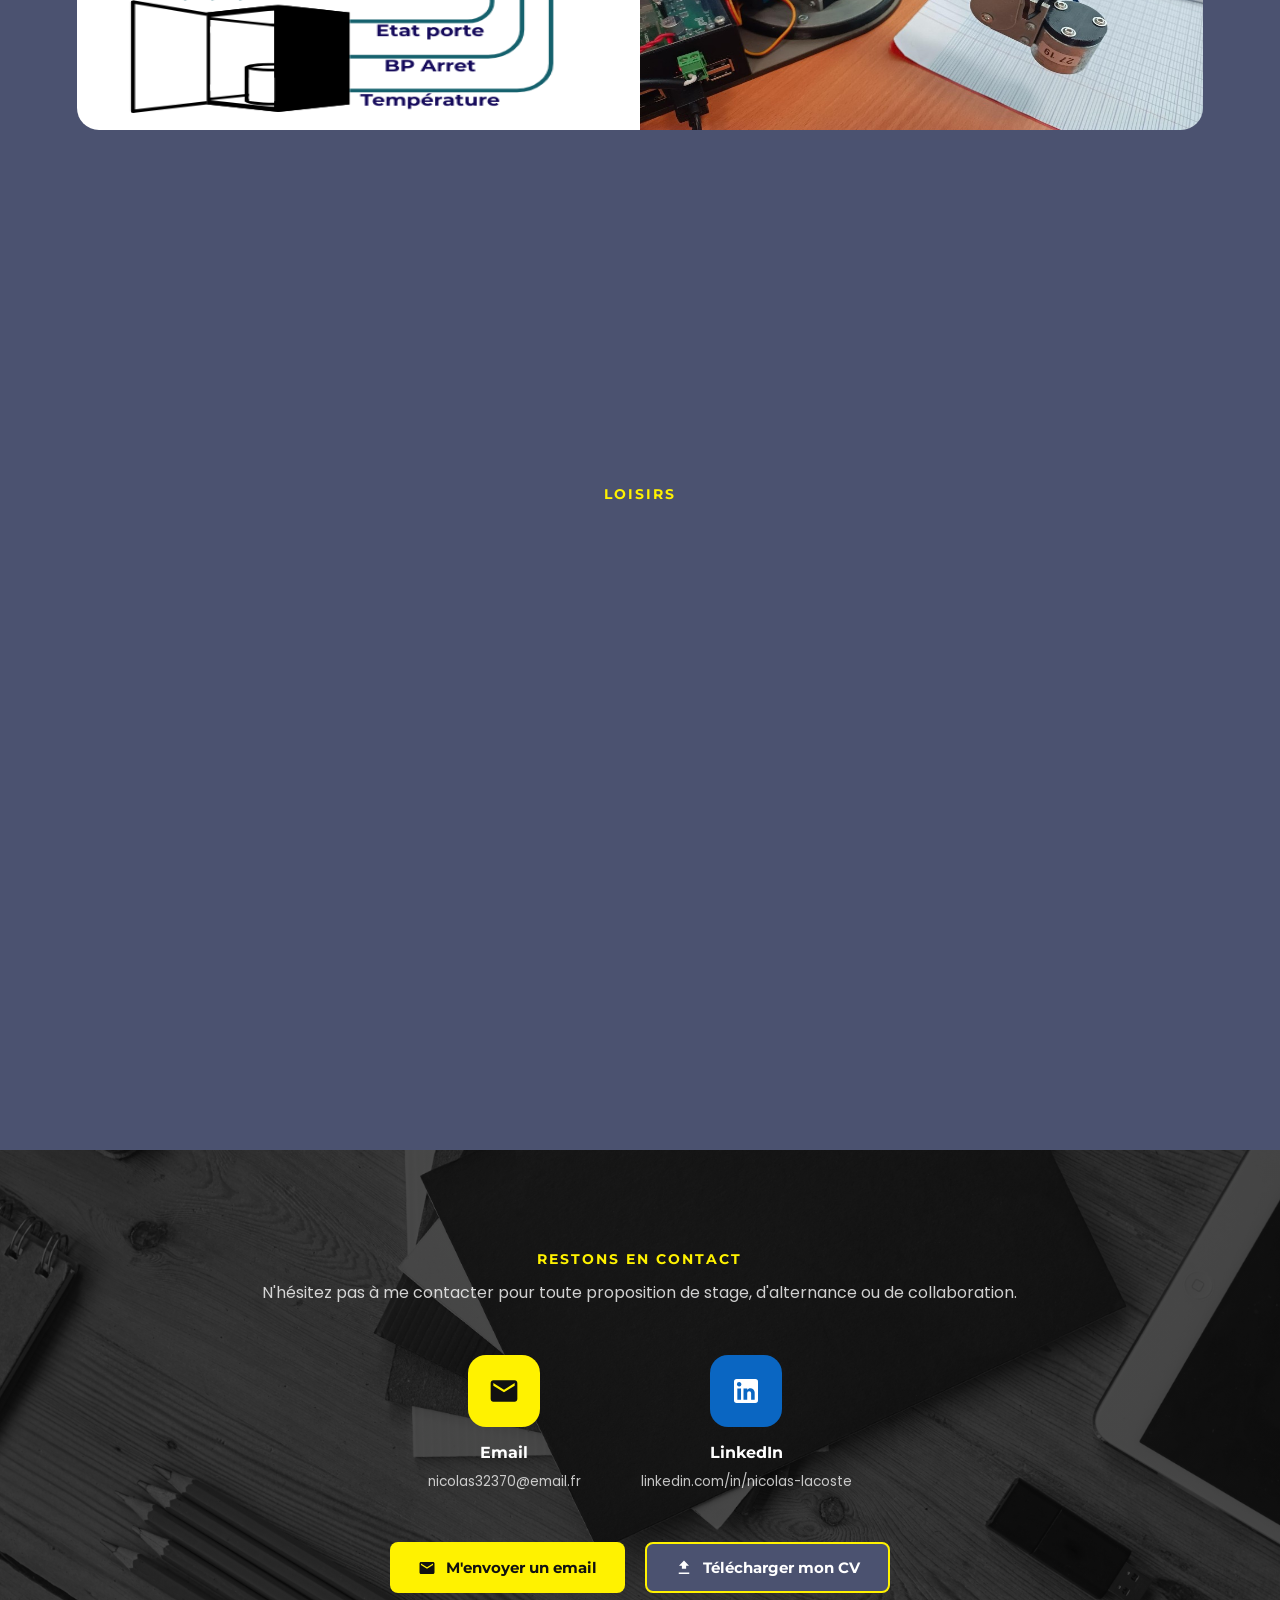
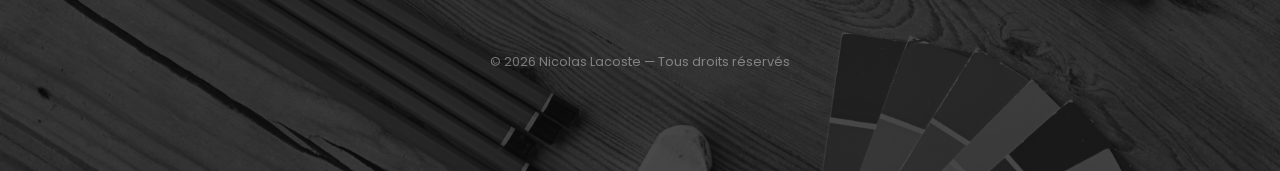
==== commit 2168cbf1: "Modify YouTube iframe for inline playback Updated YouTube iframe to include 'playsinline' parameter." ====
--- a/index.html
+++ b/index.html
@@ -50,15 +50,15 @@
     <div class="about-panel about-video">
 
     <!-- youtube -->
-     <div class="video-box">
-  <iframe
-    src="https://www.youtube-nocookie.com/embed/vzYlxQwlvFA"
-    title="Présentation"
-    frameborder="0"
-    referrerpolicy="strict-origin-when-cross-origin"
-    allow="accelerometer; autoplay; clipboard-write; encrypted-media; gyroscope; picture-in-picture; web-share"
-    allowfullscreen>
-  </iframe>
+    <div class="video-box">
+      <iframe
+        src="https://www.youtube-nocookie.com/embed/vzYlxQwlvFA?playsinline=1"
+        title="Présentation"
+        frameborder="0"
+        referrerpolicy="strict-origin-when-cross-origin"
+        allow="accelerometer; autoplay; clipboard-write; encrypted-media; gyroscope; picture-in-picture; web-share"
+        allowfullscreen>
+      </iframe>
 </div>
       
 </div>
@@ -237,7 +237,7 @@
 
       <a class="project-card loisir-card" href="loisirs-warhammer.html">
         <video muted preload="metadata">
-          <source src="warhammer.mp4" type="video/mp4">
+          <source src="Warhammer.mp4" type="video/mp4">
         </video>
         <div class="project-overlay">
           <div class="project-title">Figurines Warhammer</div>
--- a/CSS site portfolio.css
+++ b/CSS site portfolio.css
@@ -888,4 +888,103 @@
   .form-row{
     flex-direction: column;
   }
-}+}
+@media (max-width: 768px) {
+
+  /* ─── NAVBAR ─── */
+  nav ul {
+    gap: 12px;
+    flex-wrap: wrap;
+    padding: 0 10px;
+  }
+  nav ul li {
+    margin-left: 0;
+  }
+
+  /* ─── HERO ─── */
+  .hero {
+    padding-left: 5%;
+    padding-right: 5%;
+    justify-content: flex-end;
+    align-items: flex-start;
+  }
+
+  .hero-image {
+    width: 100%;
+    -webkit-mask-image: linear-gradient(
+      to bottom,
+      #2d2d2d 0%,
+      #2d2d2d 60%,
+      transparent 100%
+    );
+    mask-image: linear-gradient(
+      to bottom,
+      #2d2d2d 0%,
+      #2d2d2d 60%,
+      transparent 100%
+    );
+  }
+
+  .hero h1 {
+    font-size: 36px;
+    letter-spacing: 2px;
+  }
+
+  .hero h2 {
+    font-size: 16px;
+  }
+
+  .hero-content {
+    padding-bottom: 40px;
+  }
+
+  /* ─── À PROPOS ─── */
+  .about-grid {
+    grid-template-columns: 1fr;
+  }
+
+  .about-panel {
+    height: auto;
+  }
+
+  .cv-preview {
+    height: 220px;
+  }
+
+  /* ─── COMPÉTENCES ─── */
+  .skills {
+    padding: 80px 4%;
+  }
+
+  .skills-grid {
+    grid-template-columns: 1fr;
+  }
+
+  /* ─── PROJETS / LOISIRS ─── */
+  .projects-grid {
+    grid-template-columns: 1fr;
+  }
+
+  .project-card {
+    height: 220px;
+  }
+
+  /* ─── CONTACT ─── */
+  .contact {
+    padding: 60px 5%;
+  }
+
+  .contact-icons-row {
+    gap: 24px;
+  }
+
+  .contact-buttons {
+    flex-direction: column;
+    align-items: center;
+  }
+
+  .contact-btn {
+    width: 100%;
+    justify-content: center;
+  }
+}
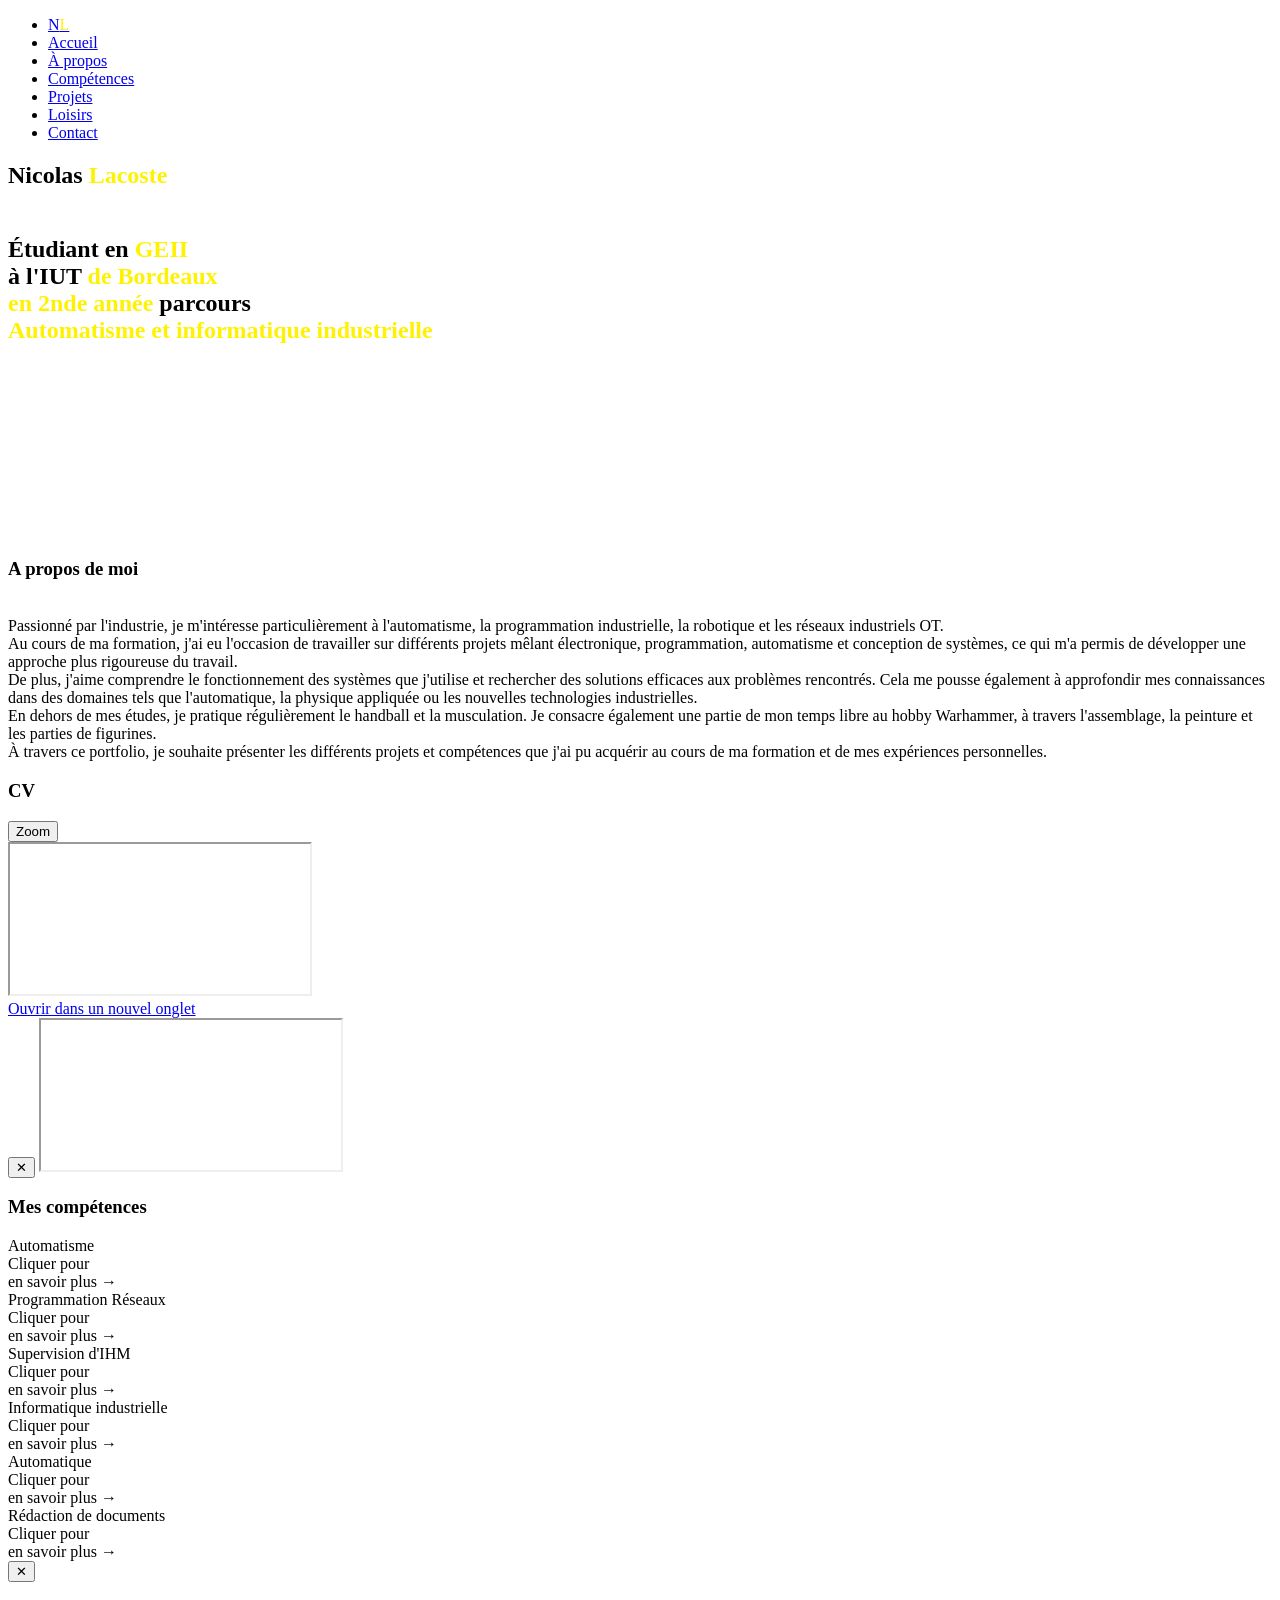
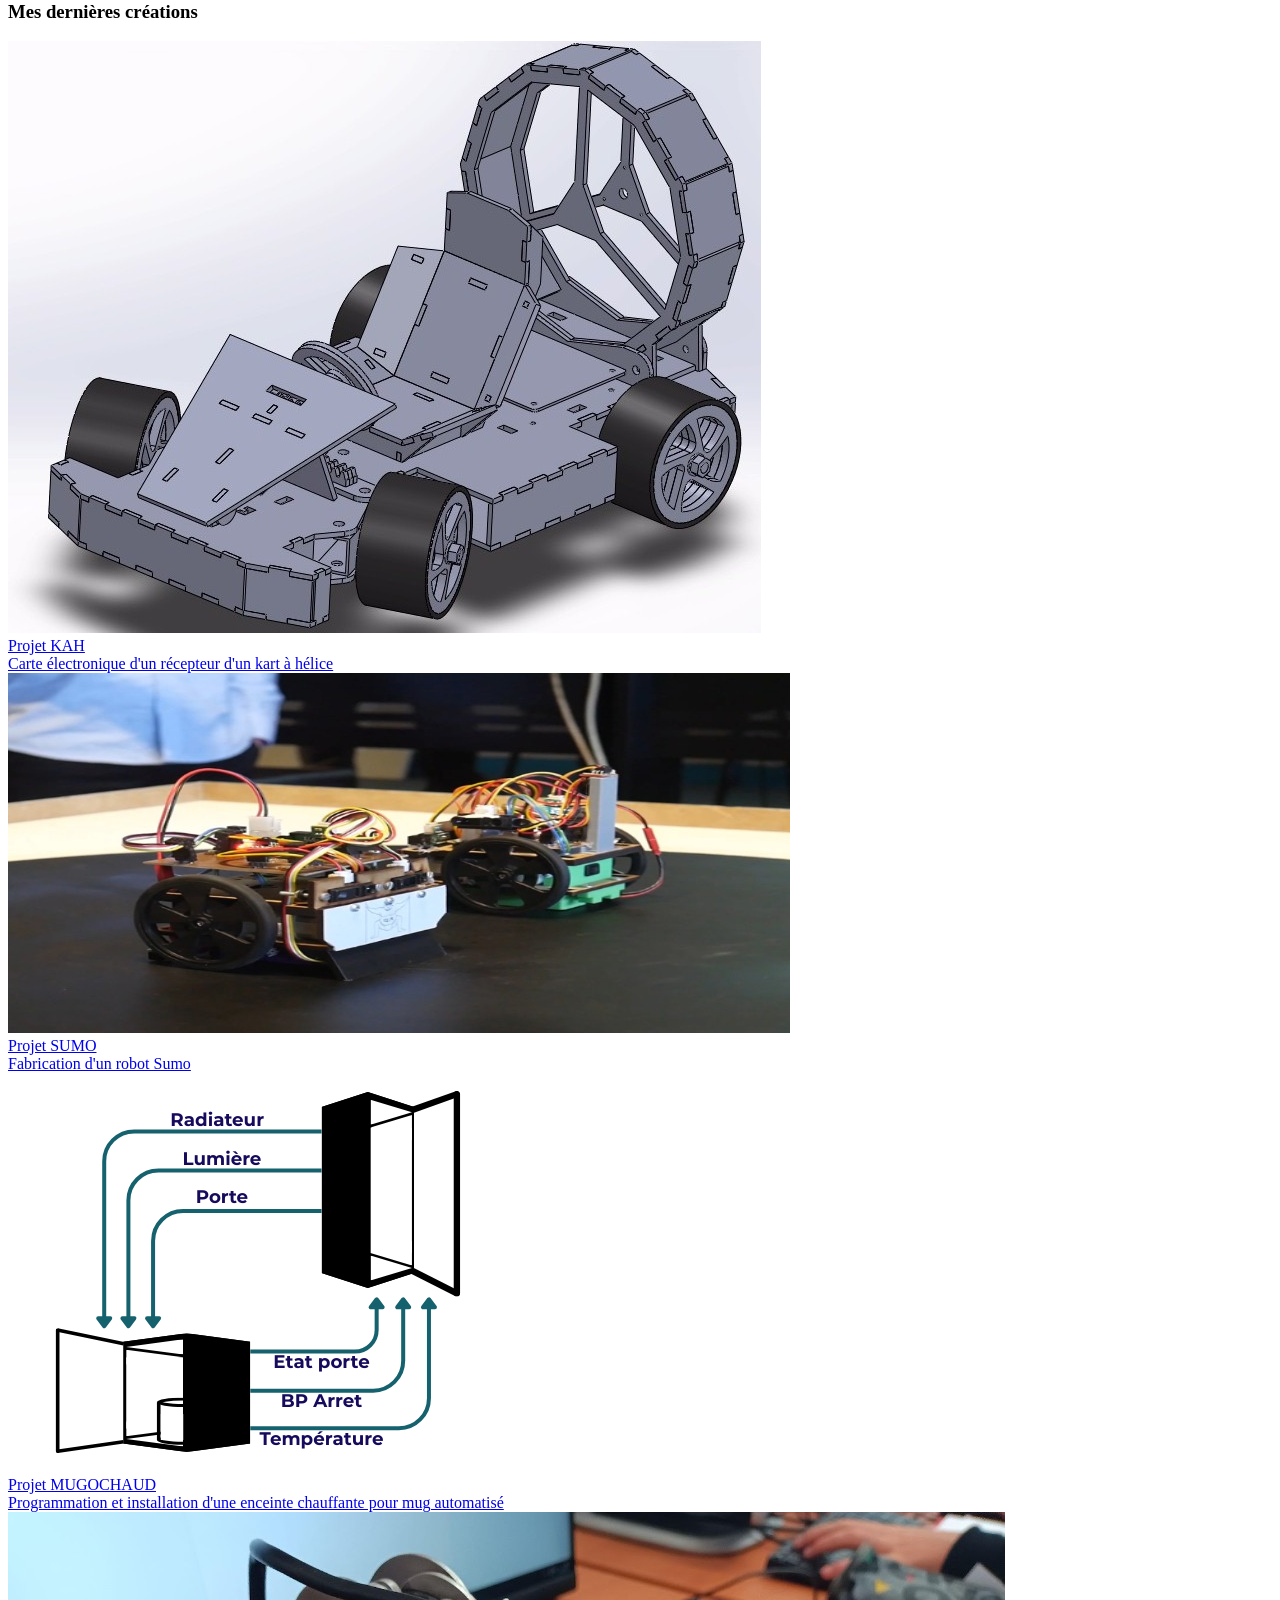
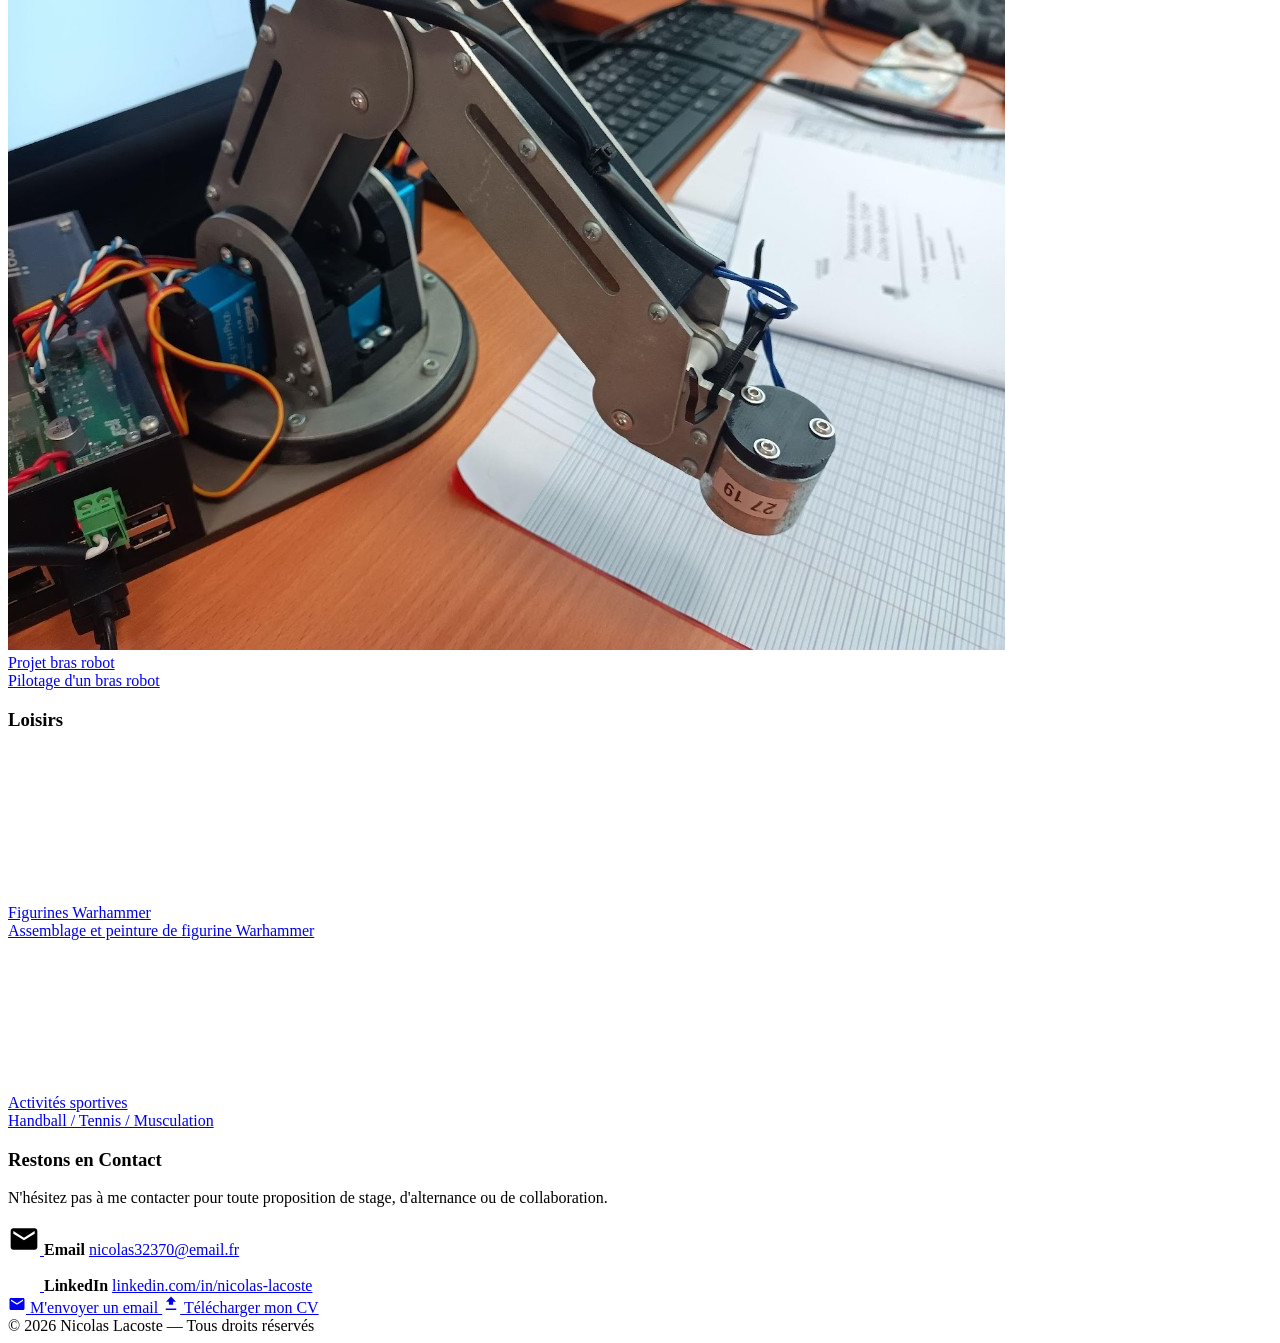
==== commit 64cdf7ae: "Update index.html" ====
--- a/index.html
+++ b/index.html
@@ -8,7 +8,7 @@
     <meta name="viewport" content="width=device-width, initial-scale=1.0">
     <meta name="referrer" content="strict-origin-when-cross-origin">
     <title>Portfolio - BUT GEII AII</title>
-    <link rel="stylesheet" href="CSS site portfolio.css">
+    <link rel="stylesheet" href="CSS-site-portfolio.css">
 </head>
 <body>
 
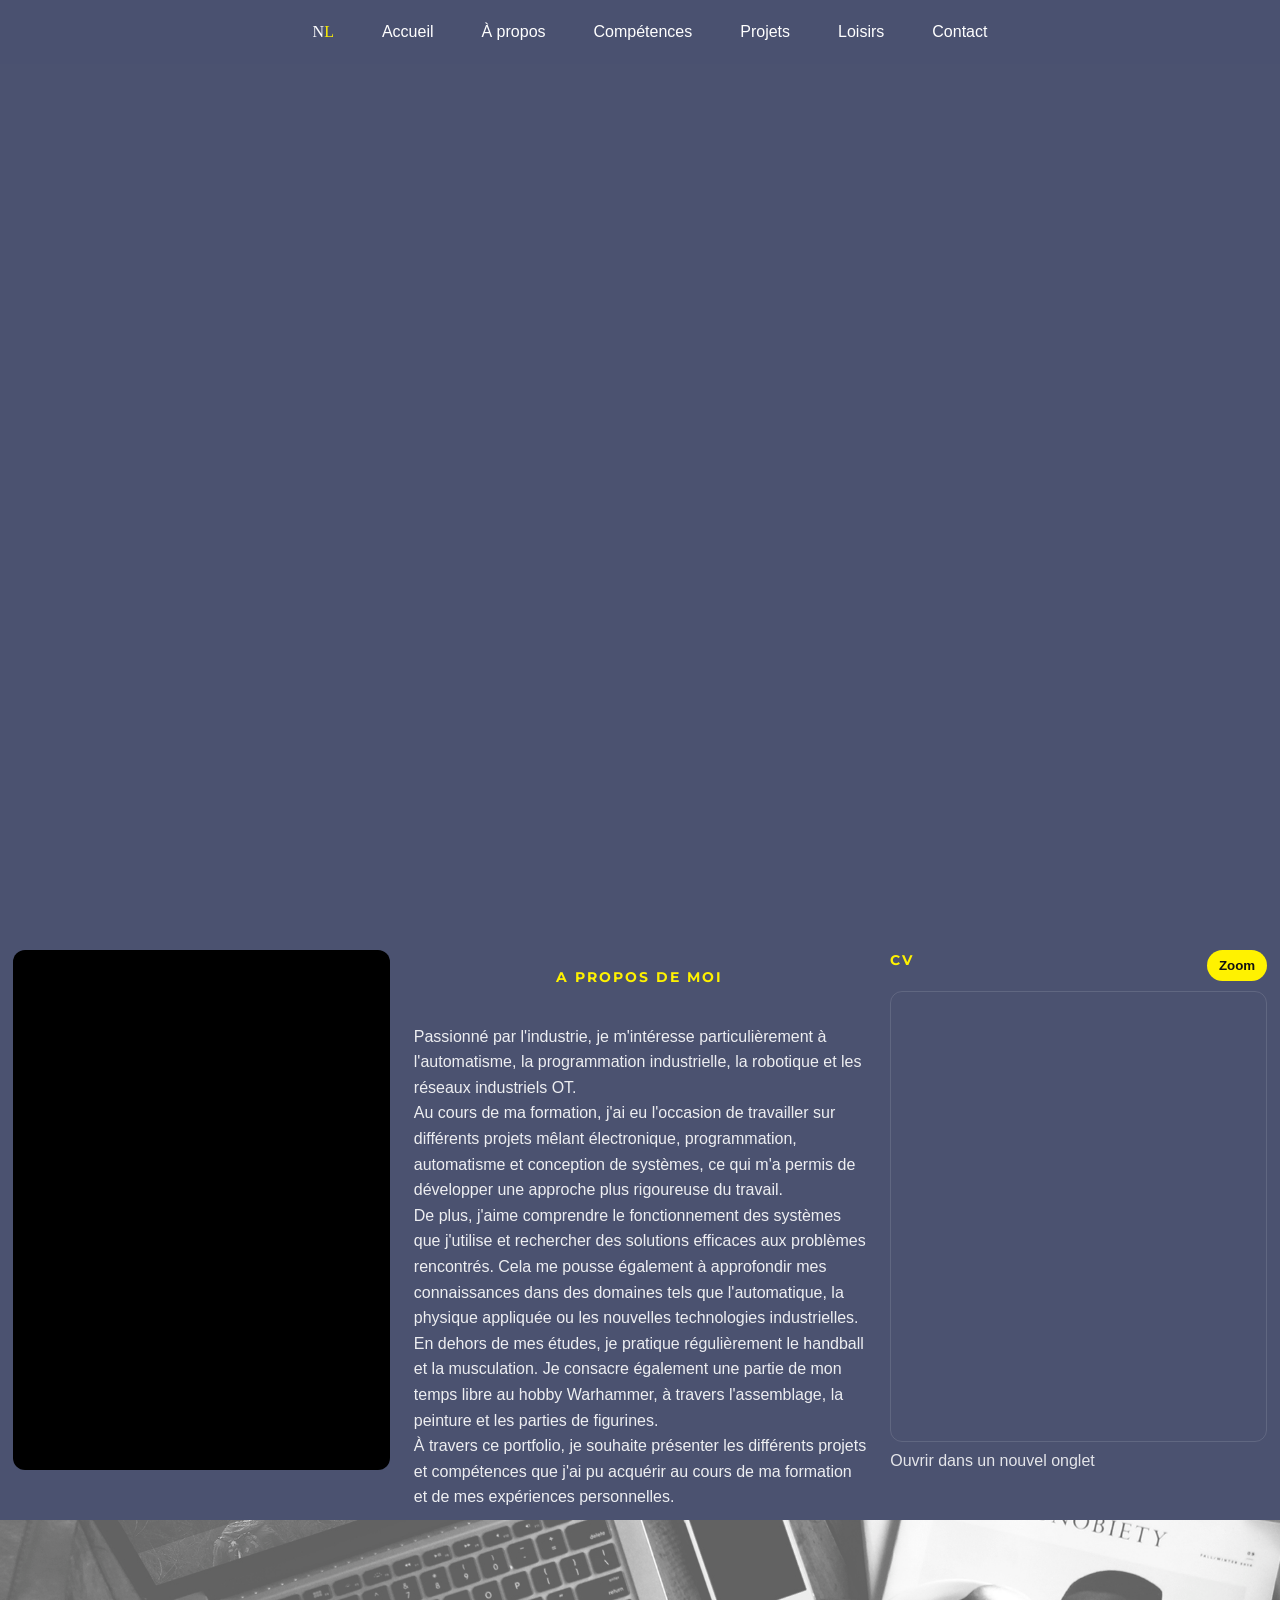
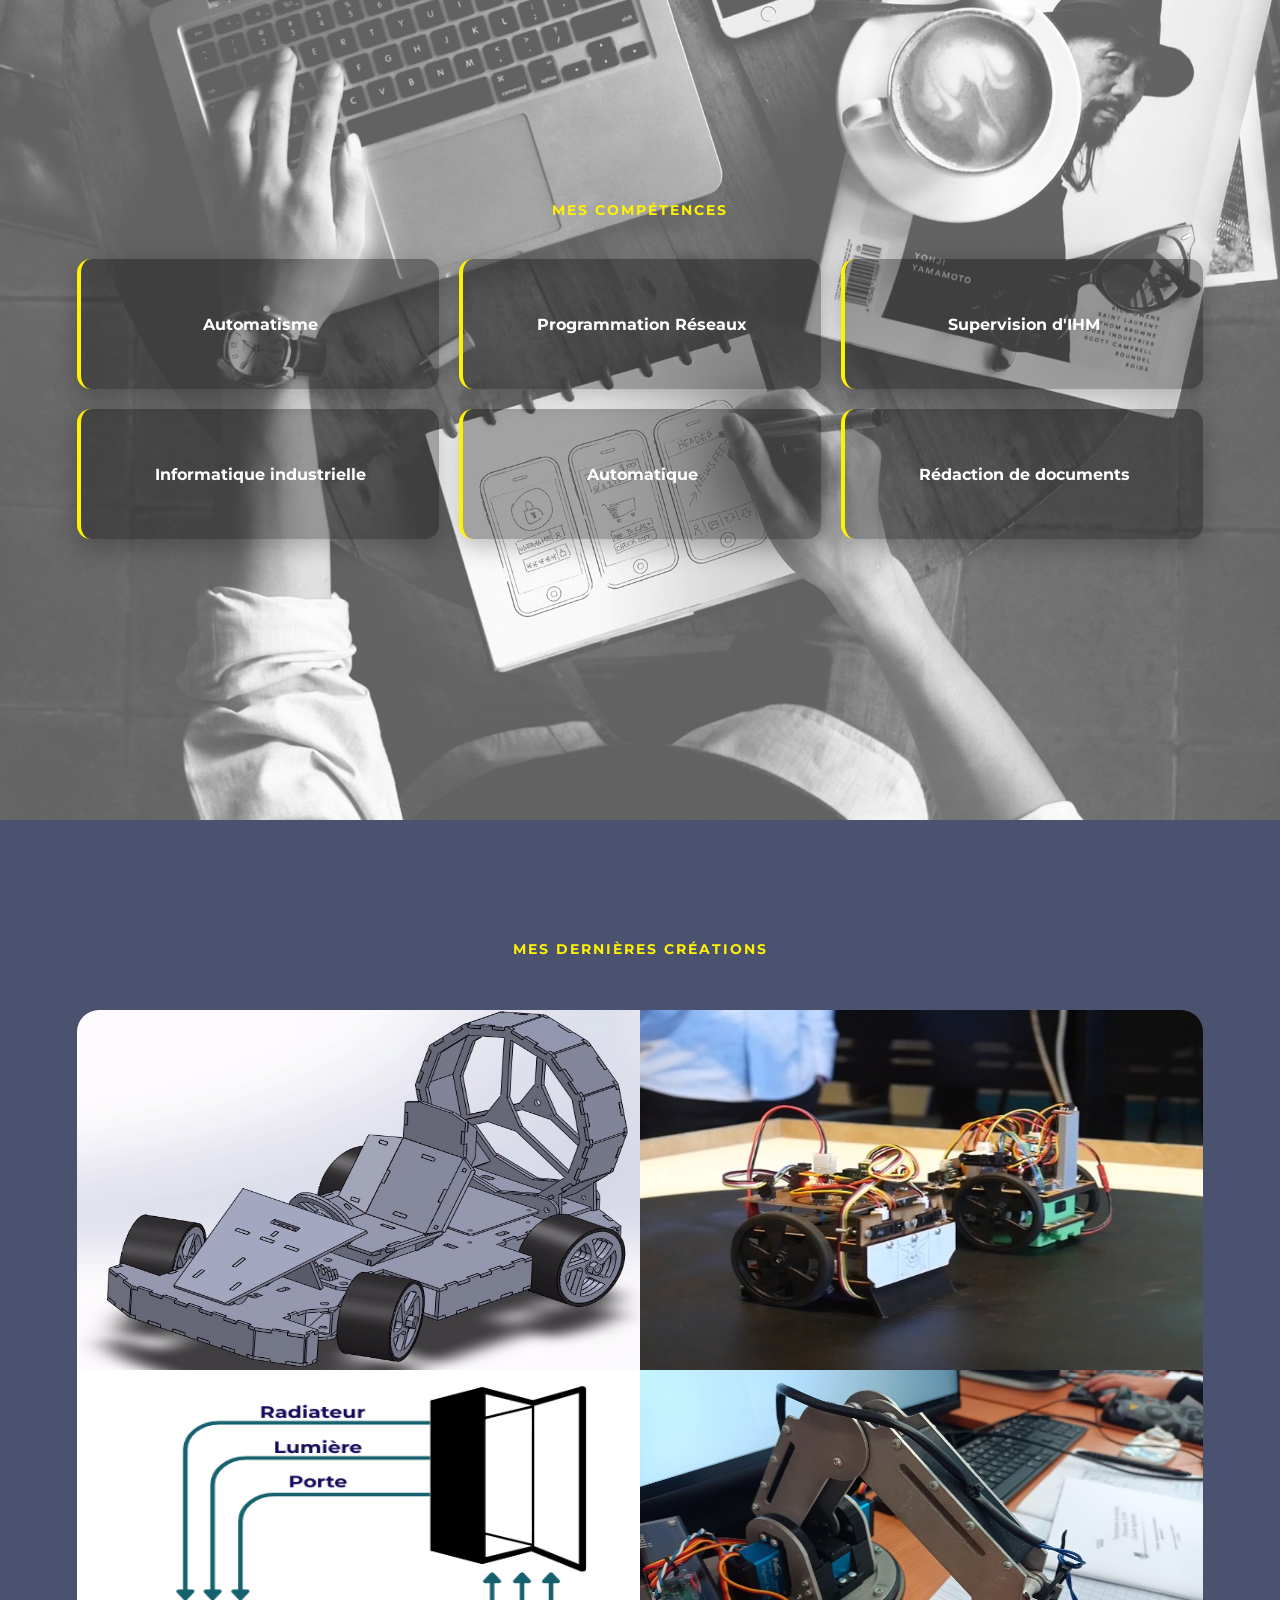
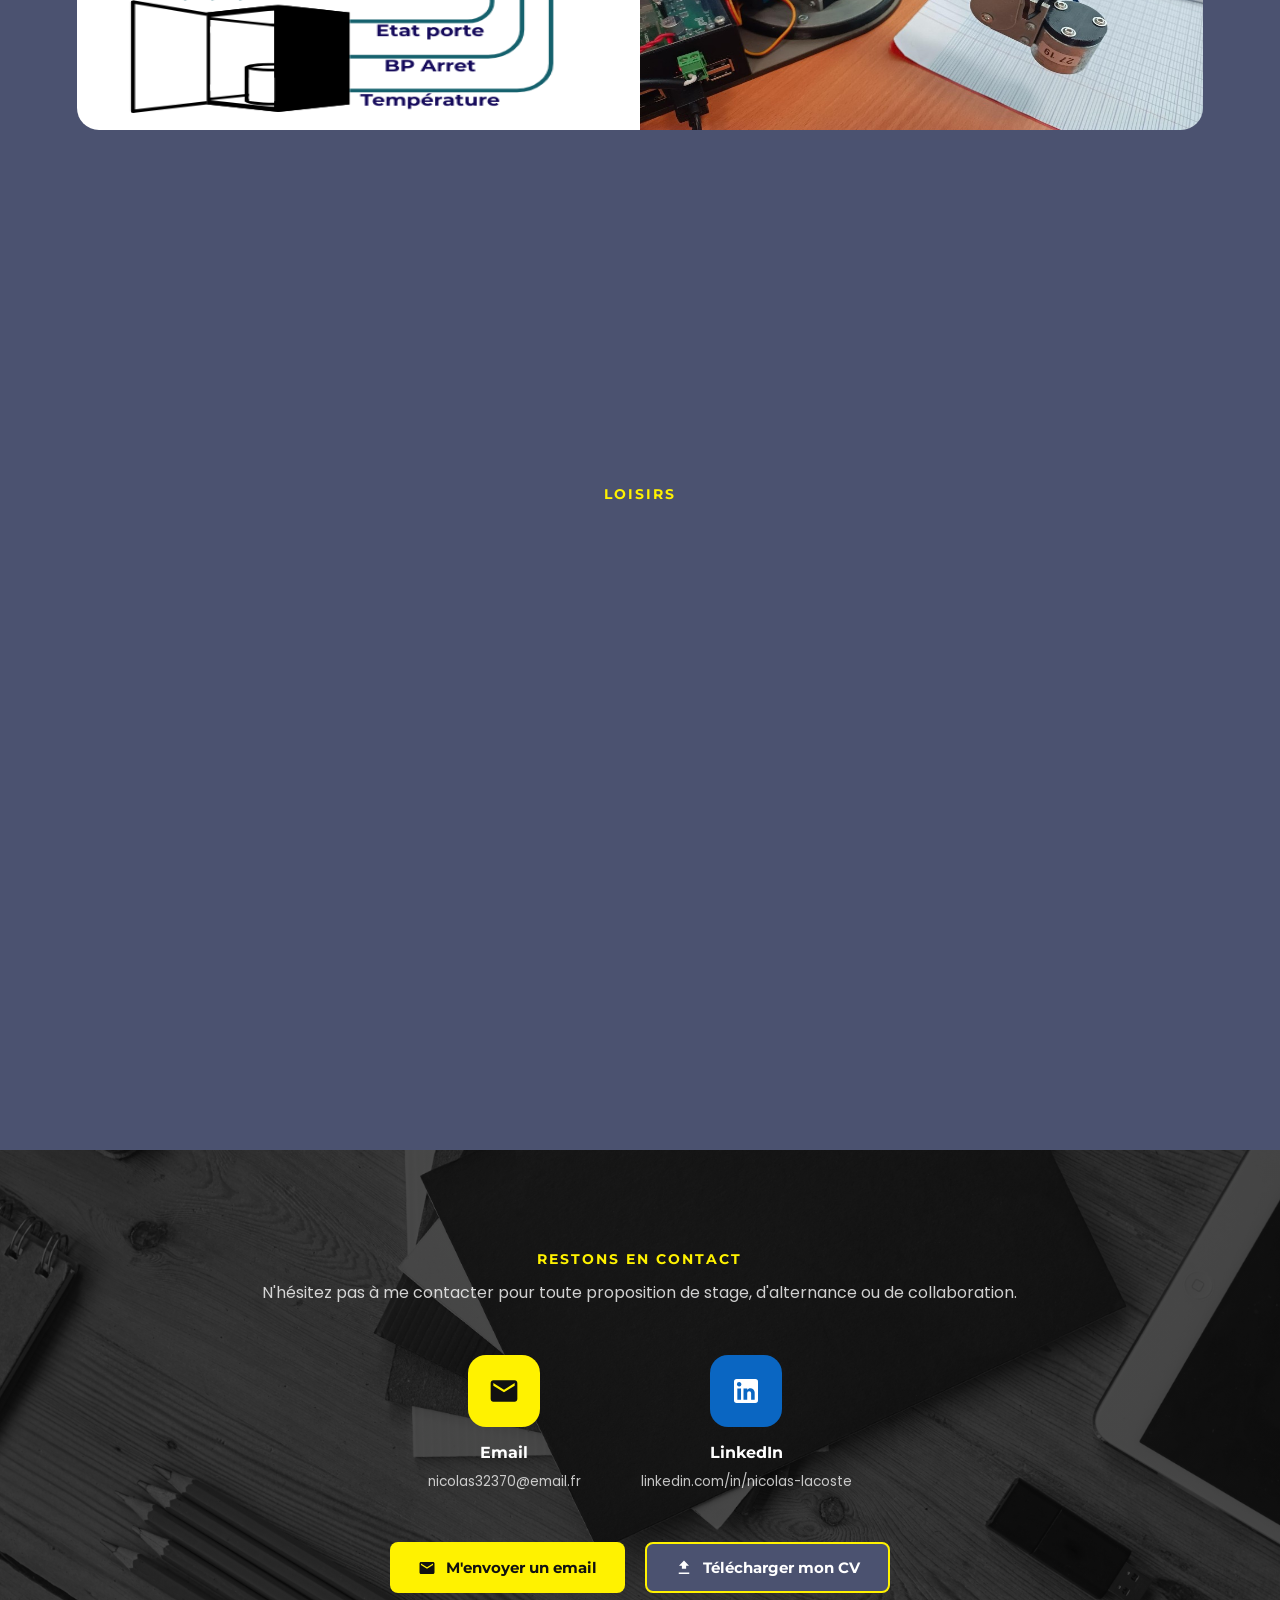
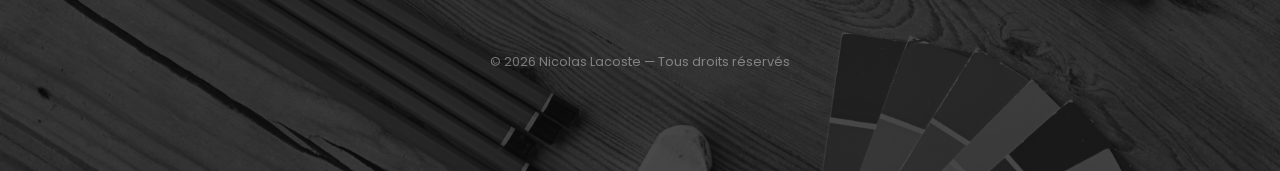
==== commit 91c3aade: "Update index.html" ====
--- a/index.html
+++ b/index.html
@@ -313,6 +313,6 @@
   </div>
 </section>
 
-    <script src="javascript site portfolio.js"></script>
+    <script src="javascript-site-portfolio.js"></script>
 </body>
 </html>
--- a/CSS-site-portfolio.css
+++ b/CSS-site-portfolio.css
@@ -0,0 +1,998 @@
+* {
+    margin: 0;
+    padding: 0;
+    box-sizing: border-box;
+}
+html {
+    scroll-behavior: smooth;
+}
+body {
+    font-family: Arial, sans-serif;
+    scroll-behavior: smooth;
+    color: white;
+    background-color: #4b5270;
+}
+
+header{
+  position: fixed;
+  top: 0;
+  width: 100%;
+  padding: 15px 40px;
+
+  background: rgba(75,82,112,0.9);
+  backdrop-filter: blur(6px);
+
+  transition: background 0.35s ease;
+  z-index: 1000;
+}
+header::before{
+  content: "";
+  position: absolute;
+  inset: 0;
+
+  background: radial-gradient(
+    circle at var(--x, 50%) var(--y, 50%),
+    rgba(255,255,255,0.25) 0%,
+    rgba(255,255,255,0.12) 20%,
+    rgba(255,255,255,0.05) 40%,
+    transparent 70%
+  );
+
+  opacity: 0;
+  transition: opacity 0.3s ease;
+  pointer-events: none;
+}
+
+header:hover::before{
+  opacity: 1;
+}
+
+nav {
+    display: flex;
+    align-items: center;
+    padding: 0px 20px;
+    justify-content: center;  /* ⭐ centre tout */
+}
+nav .logo{
+    font-family:'Algerian';
+    font: size 250px;
+}
+nav ul {
+    display: flex;
+    list-style: none;
+    align-items: center;
+    justify-content: center;
+    gap: 28px;          /* espace régulier entre éléments */
+}
+
+nav ul li {
+    margin-left: 20px;
+}
+
+ul{
+  list-style-position: inside;
+  padding-left: 0;
+  text-align: center;
+}
+
+ul li{
+  margin: 8px 0;
+}
+
+nav a {
+    text-decoration: none;
+    color: white;
+    transition: 0.3s;
+}
+
+nav a:hover {
+    color: #FFF200;
+}
+.cards .card:hover {
+    color: #FFF200;
+}
+.section {
+    min-height: 50vh;
+    padding: 50px 1%;
+    display: flex;
+    flex-direction: column;
+    justify-content: center;
+}
+
+.hero {
+    position: relative;
+    height: 100vh;
+    background: #4b5270; /* couleur de fond comme ton screen */
+    display: flex;
+    align-items: center;
+    padding-left: 70%;
+    overflow: hidden;
+    padding-top: 80px;
+    color: #FFF200;
+    font-family : "Times New Roman", Times, serif;
+}
+
+.hero-image {
+    position: absolute;
+    left: 0;
+    top: 0;
+    height: 100%;
+    width: 55%; /* elle ne prend pas tout l'écran */
+    
+    background: url(arriere\ plan\ 1.png) center/cover no-repeat;
+
+    /* 🔥 Le dégradé de transparence */
+    -webkit-mask-image: linear-gradient(
+        to right,
+        #2d2d2d 0%,
+        #2d2d2d 80%,
+        transparent 100%
+    );
+    mask-image: linear-gradient(
+        to right,
+        #2d2d2d 0%,
+        #2d2d2d 80%,
+        transparent 100%
+    );
+    will-change: transform;
+    transform: translate3d(0, 0, 0);
+    z-index: 1;
+}
+.hero::before {
+  content: "";
+  position: absolute;
+  inset: 0;
+
+  background:
+
+    radial-gradient(
+      circle at 85% 30%,
+      rgba(255,242,0,0.5) 0%,
+      rgba(45,45,45,0.6) 50%,
+      rgba(45,45,45,0) 70%
+    );
+
+  z-index: 0;
+  pointer-events: none;
+}
+
+.hero-content {
+    position: relative;
+    z-index: 2;
+    color: white;
+    z-index: 4;
+}
+h2 {
+    font-family: 'Montserrat', sans-serif;
+    color: #FFF200;
+}
+.hero h1{
+    font-family: 'Montserrat', sans-serif;
+    font-weight: 800;
+    letter-spacing: 6px;
+    color: white;
+    font-size : 65px;
+}
+.hero h2 {
+    color: white;
+    font-family: 'Poppins', sans-serif;
+    font-weight: 400;
+    font-size : 24px;
+}
+
+.section-divider{
+  height: 90px; /* ✅ espace de respiration */
+  background: linear-gradient(
+    to bottom,
+    rgba(255,255,255,0) 0%,
+    rgba(0,0,0,0.10) 50%,
+    rgba(255,255,255,0) 100%
+  );
+}
+
+.cards {
+    display: flex;
+    gap: 20px;
+    flex-wrap: wrap;
+}
+
+.card{
+  background: rgba(0,0,0,0.35);
+  padding: 20px;
+  border-left: 4px solid #FFF200;
+  border-radius: 18px;         /* ✅ plus arrondi */
+  box-shadow: 0 10px 30px rgba(0,0,0,0.15);
+  flex: 1 1 200px;
+  transition: transform 0.25s ease, box-shadow 0.25s ease;
+}
+.skills .cards{
+  display: grid;
+  grid-template-columns: repeat(2, 1fr);
+  gap: 25px;
+}
+
+/* ─── SKILLS CARDS ─── */
+.skills-inner h3 {
+  text-align: center;
+  margin-bottom: 40px;
+}
+
+.skills-grid {
+  display: grid;
+  grid-template-columns: repeat(3, 1fr);
+  gap: 20px;
+}
+
+@media (max-width: 900px) {
+  .skills-grid { grid-template-columns: repeat(2, 1fr); }
+}
+@media (max-width: 600px) {
+  .skills-grid { grid-template-columns: 1fr; }
+}
+
+.card-flip {
+  perspective: 1000px;
+  height: 130px;   /* plus petite */
+  cursor: pointer;
+  transition: transform 0.3s ease;
+}
+.card-flip:hover {
+  transform: scale(1.05);
+}
+.card-inner {
+  position: relative;
+  width: 100%;
+  height: 100%;
+  transition: transform 0.7s cubic-bezier(.4,0,.2,1);
+  transform-style: preserve-3d;
+}
+
+
+
+.card-front, .card-back {
+  position: absolute;
+  inset: 0;
+  border-radius: 14px;
+  backface-visibility: hidden;
+  display: flex;
+  justify-content: center;
+  align-items: center;
+  padding: 18px;
+  text-align: center;
+  box-shadow: 0 8px 24px rgba(0,0,0,0.25);
+}
+
+.card-front {
+  background: rgba(0,0,0,0.35);
+  border-left: 4px solid #FFF200;
+  font-family: 'Montserrat', sans-serif;
+  font-weight: 700;
+  font-size: 1rem;
+}
+
+.card-back {
+  background: rgba(0,0,0,0.65);
+  color: white;
+  line-height: 1.5;
+  font-size: 0.85rem;
+  transform: rotateY(180deg);
+}
+
+/* ─── SKILL MODAL (zoom centré) ─── */
+.skill-modal-backdrop {
+  position: fixed;
+  inset: 0;
+  background: rgba(0,0,0,0.0);
+  backdrop-filter: blur(0px);
+  z-index: 9000;
+  display: flex;
+  align-items: center;
+  justify-content: center;
+  pointer-events: none;
+  opacity: 0;
+  transition: opacity 0.35s ease, backdrop-filter 0.35s ease, background 0.35s ease;
+}
+
+.skill-modal-backdrop.is-open {
+  opacity: 1;
+  pointer-events: all;
+  background: rgba(0,0,0,0.45);
+  backdrop-filter: blur(8px);
+}
+
+.skill-modal-card {
+  background: rgba(20,22,35,0.97);
+  border: 1px solid rgba(255,242,0,0.35);
+  border-radius: 22px;
+  box-shadow: 0 30px 80px rgba(0,0,0,0.6);
+  position: relative;
+  transform: scale(0.75);
+  opacity: 0;
+  transition: transform 0.4s cubic-bezier(.34,1.56,.64,1), opacity 0.3s ease;
+  width: min(480px, 88vw);
+  padding: 44px 40px;
+}
+
+.skill-modal-backdrop.is-open .skill-modal-card {
+  transform: scale(1);
+  opacity: 1;
+}
+
+.skill-modal-title {
+  font-family: 'Montserrat', sans-serif;
+  font-weight: 800;
+  font-size: 1.3rem;
+  color: #FFF200;
+  margin-bottom: 16px;
+  letter-spacing: 1px;
+}
+
+.skill-modal-text {
+  color: rgba(255,255,255,0.88);
+  line-height: 1.8;
+  font-size: 1rem;
+  font-family: 'Poppins', sans-serif;
+  text-align: justify;  /* comme sur le site ref */
+}
+
+.skill-modal-close {
+  position: absolute;
+  top: -14px;
+  right: -14px;
+  width: 34px;
+  height: 34px;
+  border-radius: 50%;
+  background: #FFF200;
+  color: #111;
+  border: none;
+  font-size: 1rem;
+  font-weight: 900;
+  cursor: pointer;
+  display: flex;
+  align-items: center;
+  justify-content: center;
+  transition: transform 0.2s;
+}
+.skill-modal-close:hover { transform: scale(1.15); }
+
+.card:hover{
+  transform: translateY(-6px);
+  box-shadow: 0 16px 40px rgba(0,0,0,0.25);
+}
+.reveal{
+  opacity: 0;
+  transform: translateY(40px);
+  transition: opacity 700ms ease, transform 700ms ease;
+  will-change: opacity, transform;
+}
+
+/* Quand visible */
+.reveal.is-visible{
+  opacity: 1;
+  transform: translateY(0);
+}
+
+/* Option: délais différents pour faire un effet "cascade" */
+.hero.delay-1 { transition-delay: 120ms; }
+.hero.delay-2 { transition-delay: 240ms; }
+.hero.delay-3 { transition-delay: 360ms; }
+
+/* Option: accessibilité (si l’utilisateur préfère réduire les animations) */
+@media (prefers-reduced-motion: reduce) {
+  .hero {
+    transition: none;
+    opacity: 1;
+    transform: none;
+  }
+}
+.about {
+  gap: 30px;
+}
+
+.about h2 {
+  margin-bottom: 10px;
+}
+
+/* Grille 3 colonnes */
+.about-grid{
+  display: grid;
+  grid-template-columns: 1fr 1.2fr 1fr;
+  gap: 24px;
+  align-items: stretch; /* ✅ toutes les colonnes s'étirent */
+}
+
+.about-panel{
+  height: 520px;              /* ✅ même taille */
+  display: flex;              /* ✅ permet de gérer le contenu */
+  flex-direction: column;
+}
+.text-header{
+  text-align: center;
+}
+h3 {
+  margin-bottom: 12px;
+  font-family: 'Montserrat', sans-serif;
+  letter-spacing: 2px;
+  font-size: 14px;
+  text-transform: uppercase;
+  color: #FFF200;
+}
+
+/* Vidéo */
+.about-video video {
+  width: 100%;
+  height: 360px;
+  border-radius: 12px;
+  background: #000;
+  object-fit: cover;
+}
+.about-video { gap: 12px; }
+
+.video-box{
+  flex: 1;                /* ✅ prend toute la hauteur dispo */
+  border-radius: 12px;
+  overflow: hidden;
+  background: #000;
+}
+
+.video-box iframe{
+  width: 100%;
+  height: 100%;
+  border: 0;
+}
+
+/* Texte */
+.about-text p {
+  line-height: 1.6;
+  color: rgba(255,255,255,0.9);
+}
+.about-list {
+  margin-top: 12px;
+  padding-left: 18px;
+  line-height: 1.7;
+  color: rgba(255,255,255,0.85);
+}
+
+/* CV */
+.about-cv-header{
+  display: flex;
+  justify-content: space-between;
+  align-items: center;
+  gap: 12px;
+}
+
+.btn-zoom {
+  background: #FFF200;
+  color: #111;
+  border: none;
+  padding: 8px 12px;
+  border-radius: 999px;
+  cursor: pointer;
+  font-weight: 700;
+}
+.btn-zoom:active { transform: scale(0.98); }
+
+.cv-preview {
+  margin-top: 10px;
+  height: 360px;
+  border-radius: 12px;
+  overflow: hidden;
+  border: 1px solid rgba(255,255,255,0.12);
+  cursor: pointer;
+}
+.cv-preview iframe {
+  width: 100%;
+  height: 100%;
+  border: 0;
+}
+.about-cv .cv-preview{
+  flex: 1;
+  height: auto; /* ✅ ne force plus une hauteur fixe */
+}
+.cv-download{
+  display: inline-block;
+  margin-top: 10px;
+  color: white;
+  text-decoration: none;
+  opacity: 0.85;
+}
+.cv-download:hover{ color: #FFF200; opacity: 1; }
+
+/* Modal */
+.modal {
+  position: fixed;
+  inset: 0;
+  display: none;
+  z-index: 999999;
+}
+.modal.is-open { display: block; }
+
+.modal-backdrop{
+  position: absolute;
+  inset: 0;
+  background: rgba(0,0,0,0.65);
+}
+
+.modal-content{
+  position: absolute;
+  inset: 5vh 5vw;
+  background: #111;
+  border-radius: 16px;
+  overflow: hidden;
+  border: 1px solid rgba(255,255,255,0.12);
+}
+.modal-content iframe{
+  width: 100%;
+  height: 100%;
+  border: 0;
+}
+.modal-close{
+  position: absolute;
+  top: 10px;
+  right: 12px;
+  z-index: 2;
+  background: rgba(255,255,255,0.12);
+  color: white;
+  border: 1px solid rgba(255,255,255,0.18);
+  border-radius: 10px;
+  padding: 8px 10px;
+  cursor: pointer;
+}
+
+/* Responsive */
+@media (max-width: 1100px){
+  .about-grid{
+    grid-template-columns: 1fr;
+  }
+  .about-video video,
+  .cv-preview{
+    height: 280px;
+  }
+}
+
+.skills{
+  min-height: 100vh;           /* ✅ plus grand */
+  padding: 120px 6%;
+  background-image: url("image compétences.png");
+  background-size: cover;
+  background-position: center;
+  background-repeat: no-repeat;
+}
+@media (max-width: 700px){
+  .skills .cards{
+    grid-template-columns: 1fr; /* ✅ 1 colonne sur téléphone */
+  }
+}
+.skills-header{
+  text-align: center;
+  margin-bottom: 40px;
+}
+.skills, .contact{
+  position: relative;
+}
+
+/* Le contenu au-dessus du background */
+.skills-inner, .contact-inner{
+  position: relative;
+  z-index: 1;
+}
+
+/* Si tu utilises un overlay en ::before sur contact/skills */
+.skills::before, .contact::before{
+  z-index: 0;
+}
+.projects {
+  min-height: 100vh;
+  padding: 120px 6%;
+}
+
+.projects-header{
+  text-align: center;
+  margin-bottom: 40px;
+}
+.projects h2{
+  font-family: 'Montserrat', sans-serif;
+  font-weight: 800;
+  letter-spacing: 2px;
+  margin-bottom: 10px;
+}
+
+.projects-more{
+  display: inline-block;
+  text-decoration: none;
+  color: rgba(255,255,255,0.75);
+  letter-spacing: 2px;
+  transition: 0.25s;
+}
+.projects-more:hover{
+  color: #FFF200;
+}
+
+/* 3 images alignées */
+.projects-grid{
+  display: grid;
+  gap: 0;                 /* comme l'exemple (collé) */
+  border-radius: 22px;
+  overflow: hidden;
+  grid-template-columns: repeat(2, minmax(0, 1fr));
+}
+
+/* Cartes */
+.project-card{
+  position: relative;
+  display: block;
+  height: 360px;
+  overflow: hidden;
+  color: white;
+  text-decoration: none;
+}
+
+.project-card:visited {
+  color: #FFF200;
+}
+.project-card img{
+  width: 100%;
+  height: 100%;
+  object-fit: fill;
+  transform: scale(1);
+  transition: transform 0.45s ease;
+}
+
+/* Overlay sombre + texte */
+.project-overlay{
+  position: absolute;
+  inset: 0;
+  background: linear-gradient(to top, rgba(0,0,0,0.55), rgba(0,0,0,0.05));
+  opacity: 0;
+  transition: opacity 0.25s ease;
+  display: flex;
+  flex-direction: column;
+  justify-content: flex-end;
+  padding: 18px;
+}
+
+.project-title{
+  font-family: 'Montserrat', sans-serif;
+  font-weight: 800;
+  letter-spacing: 1px;
+}
+
+.project-tags{
+  opacity: 0.85;
+  margin-top: 6px;
+  color: white;
+}
+
+/* Hover effet */
+.project-card:hover img{
+  transform: scale(1.06);
+}
+.project-card:hover .project-overlay{
+  opacity: 1;
+}
+
+/* Responsive */
+@media (max-width: 900px){
+  .projects-grid{
+    grid-template-columns: 1fr;
+  }
+  .project-card{
+    height: 260px;
+  }
+}
+
+.loisir-card {
+  position: relative;
+  overflow: hidden;
+  cursor: pointer;
+}
+
+.loisir-card video {
+  position: absolute;   /* 🔥 très important */
+  top: 0;
+  left: 0;
+  width: 100%;
+  height: 100%;
+  object-fit: cover;    /* remplit toute la card */
+}
+
+.contact {
+  position: relative;
+  min-height: 60vh;
+  padding: 100px 8%;
+  background:
+    linear-gradient(rgba(0,0,0,0.7), rgba(0,0,0,0.7)),
+    url("image contacts.png");
+  background-size: cover;
+  background-position: center;
+  text-align: center;
+}
+
+.contact-inner {
+  position: relative;
+  z-index: 1;
+}
+
+.contact-subtitle {
+  color: rgba(255,255,255,0.8);
+  font-family: 'Poppins', sans-serif;
+  font-size: 1rem;
+  margin-bottom: 50px;
+  margin-top: 10px;
+}
+/* Conteneur principal */
+.contact-container{
+  display: grid;
+  grid-template-columns: 1fr 1.2fr;
+  gap: 60px;
+  align-items: start;
+}
+.contact-icons-row {
+  display: flex;
+  justify-content: center;
+  gap: 60px;
+  flex-wrap: wrap;
+  margin-bottom: 50px;
+}
+
+.contact-icon-block {
+  display: flex;
+  flex-direction: column;
+  align-items: center;
+  gap: 10px;
+}
+
+.contact-icon-box {
+  width: 72px;
+  height: 72px;
+  border-radius: 18px;
+  display: flex;
+  align-items: center;
+  justify-content: center;
+  margin-bottom: 6px;
+  cursor: pointer;
+  transition: transform 0.2s, opacity 0.2s;
+}
+.email-box    { background: #FFF200; }
+.email-box svg { fill: #111; }
+.linkedin-box { background: #0a66c2; }
+
+.contact-icon-block strong {
+  font-family: 'Montserrat', sans-serif;
+  font-size: 1rem;
+  color: white;
+}
+.contact-icon-box:hover {
+  transform: scale(1.08);
+  opacity: 0.9;
+}
+
+.contact-icon-block a {
+  color: rgba(255,255,255,0.75);
+  text-decoration: none;
+  font-family: 'Poppins', sans-serif;
+  font-size: 0.85rem;
+  transition: color 0.2s;
+}
+.contact-icon-block a:hover { color: #FFF200; }
+
+.contact-buttons {
+  display: flex;
+  justify-content: center;
+  gap: 20px;
+  flex-wrap: wrap;
+  margin-bottom: 60px;
+}
+
+.contact-btn {
+  display: inline-flex;
+  align-items: center;
+  gap: 10px;
+  padding: 14px 28px;
+  border-radius: 8px;
+  font-family: 'Montserrat', sans-serif;
+  font-weight: 700;
+  font-size: 0.95rem;
+  text-decoration: none;
+  transition: transform 0.2s, opacity 0.2s;
+}
+.contact-btn:hover { transform: translateY(-2px); opacity: 0.9; }
+
+.btn-email { background: #FFF200; color: #111; }
+.btn-cv    { background: #4b5270; color: white; border: 2px solid #FFF200; }
+
+.contact-footer {
+  color: rgba(255,255,255,0.4);
+  font-size: 0.8rem;
+  font-family: 'Poppins', sans-serif;
+}
+
+@media (max-width: 600px) {
+  .contact-icons-row { gap: 30px; }
+  .contact-buttons   { flex-direction: column; align-items: center; }
+}
+/* Texte */
+.contact-info h2{
+  font-family: 'Montserrat', sans-serif;
+  margin-bottom: 20px;
+}
+
+.contact-info p{
+  line-height: 1.6;
+  margin-bottom: 18px;
+  opacity: 0.9;
+}
+
+/* Formulaire */
+.contact-form{
+  display: flex;
+  flex-direction: column;
+  gap: 16px;
+}
+
+.form-row{
+  display: flex;
+  gap: 12px;
+}
+
+/* Champs */
+.contact-form input,
+.contact-form textarea{
+  width: 100%;
+  padding: 14px;
+  border: none;
+  border-radius: 6px;
+  background: #e9e9e9;
+  font-size: 14px;
+}
+
+/* Bouton */
+.contact-form button{
+  background: #FFF200;
+  color: #111;
+  border: none;
+  padding: 14px;
+  font-weight: bold;
+  cursor: pointer;
+  border-radius: 6px;
+  transition: 0.25s;
+}
+
+.contact-form button:hover{
+  background: #e5d800;
+}
+
+/* Réseaux sociaux */
+.contact-socials{
+  margin-top: 60px;
+  text-align: center;
+}
+
+.contact-socials a{
+  margin: 0 14px;
+  text-decoration: none;
+  color: white;
+  opacity: 0.8;
+  transition: 0.2s;
+}
+
+.contact-socials a:hover{
+  color: #FFF200;
+  opacity: 1;
+}
+@media (max-width: 900px){
+  .contact-container{
+    grid-template-columns: 1fr;
+  }
+
+  .form-row{
+    flex-direction: column;
+  }
+}
+@media (max-width: 768px) {
+
+  /* ─── NAVBAR ─── */
+  nav ul {
+    gap: 12px;
+    flex-wrap: wrap;
+    padding: 0 10px;
+  }
+  nav ul li {
+    margin-left: 0;
+  }
+
+  /* ─── HERO ─── */
+  .hero {
+.hero {
+  padding-left: 5% !important;
+  padding-right: 5% !important;
+  padding-top: 160px !important;
+  align-items: flex-start;
+  justify-content: flex-start;
+}
+
+.hero-content {
+  background: rgba(0,0,0,0.35);
+  border-radius: 12px;
+  padding: 16px;
+  display: flex;
+  flex-direction: column;
+  justify-content: center;
+  padding-bottom: 40px;
+}
+
+.hero h1 {
+  font-size: 36px;
+  letter-spacing: 2px;
+}
+
+.hero h2 {
+  font-size: 16px;
+}
+
+  .hero-image {
+    width: 100%;
+    -webkit-mask-image: linear-gradient(
+      to bottom,
+      #2d2d2d 0%,
+      #2d2d2d 60%,
+      transparent 100%
+    );
+    mask-image: linear-gradient(
+      to bottom,
+      #2d2d2d 0%,
+      #2d2d2d 60%,
+      transparent 100%
+    );
+  }
+
+  /* ─── À PROPOS ─── */
+  .about-grid {
+    grid-template-columns: 1fr;
+  }
+
+  .about-panel {
+    height: auto;
+  }
+
+  .cv-preview {
+    height: 220px;
+  }
+
+  /* ─── COMPÉTENCES ─── */
+  .skills {
+    padding: 80px 4%;
+  }
+
+  .skills-grid {
+    grid-template-columns: 1fr;
+  }
+
+  /* ─── PROJETS / LOISIRS ─── */
+  .projects-grid {
+    grid-template-columns: 1fr;
+  }
+
+  .project-card {
+    height: 220px;
+  }
+
+  /* ─── CONTACT ─── */
+  .contact {
+    padding: 60px 5%;
+  }
+
+  .contact-icons-row {
+    gap: 24px;
+  }
+
+  .contact-buttons {
+    flex-direction: column;
+    align-items: center;
+  }
+
+  .contact-btn {
+    width: 100%;
+    justify-content: center;
+  }
+}
